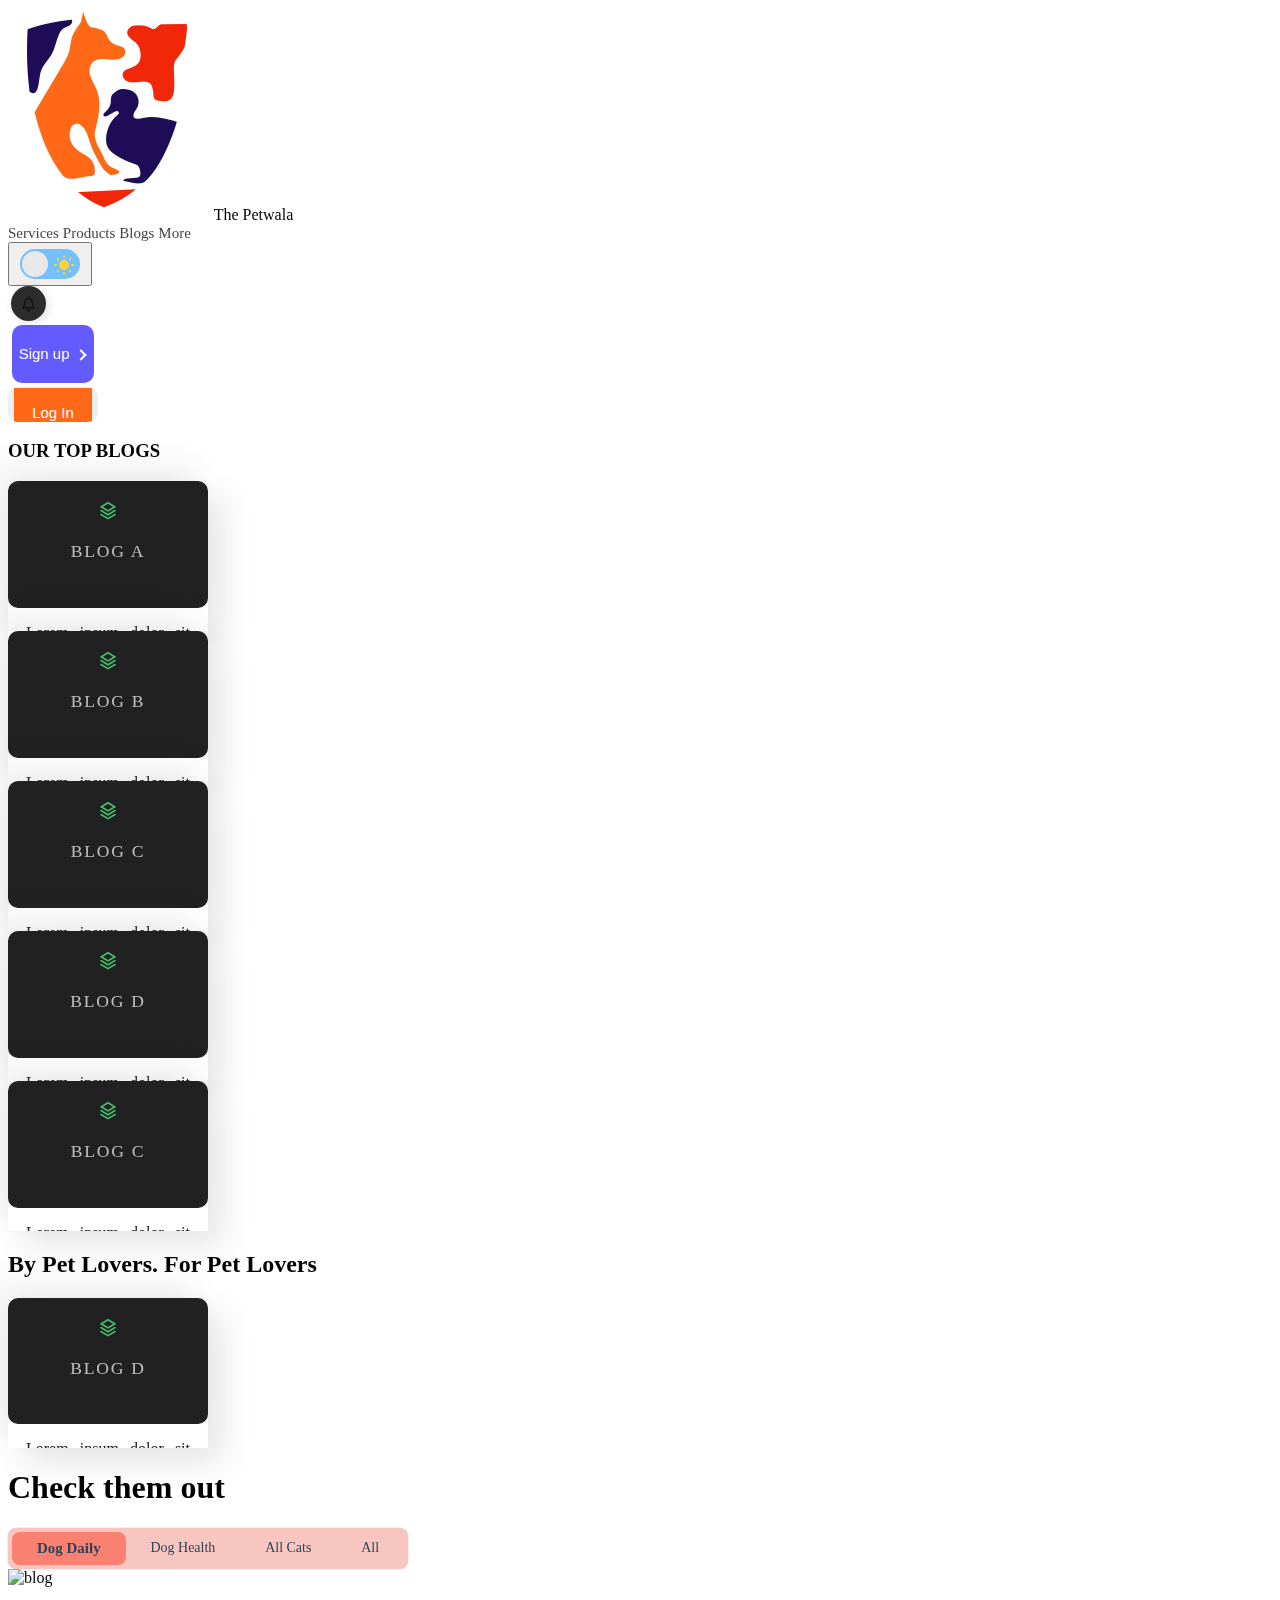
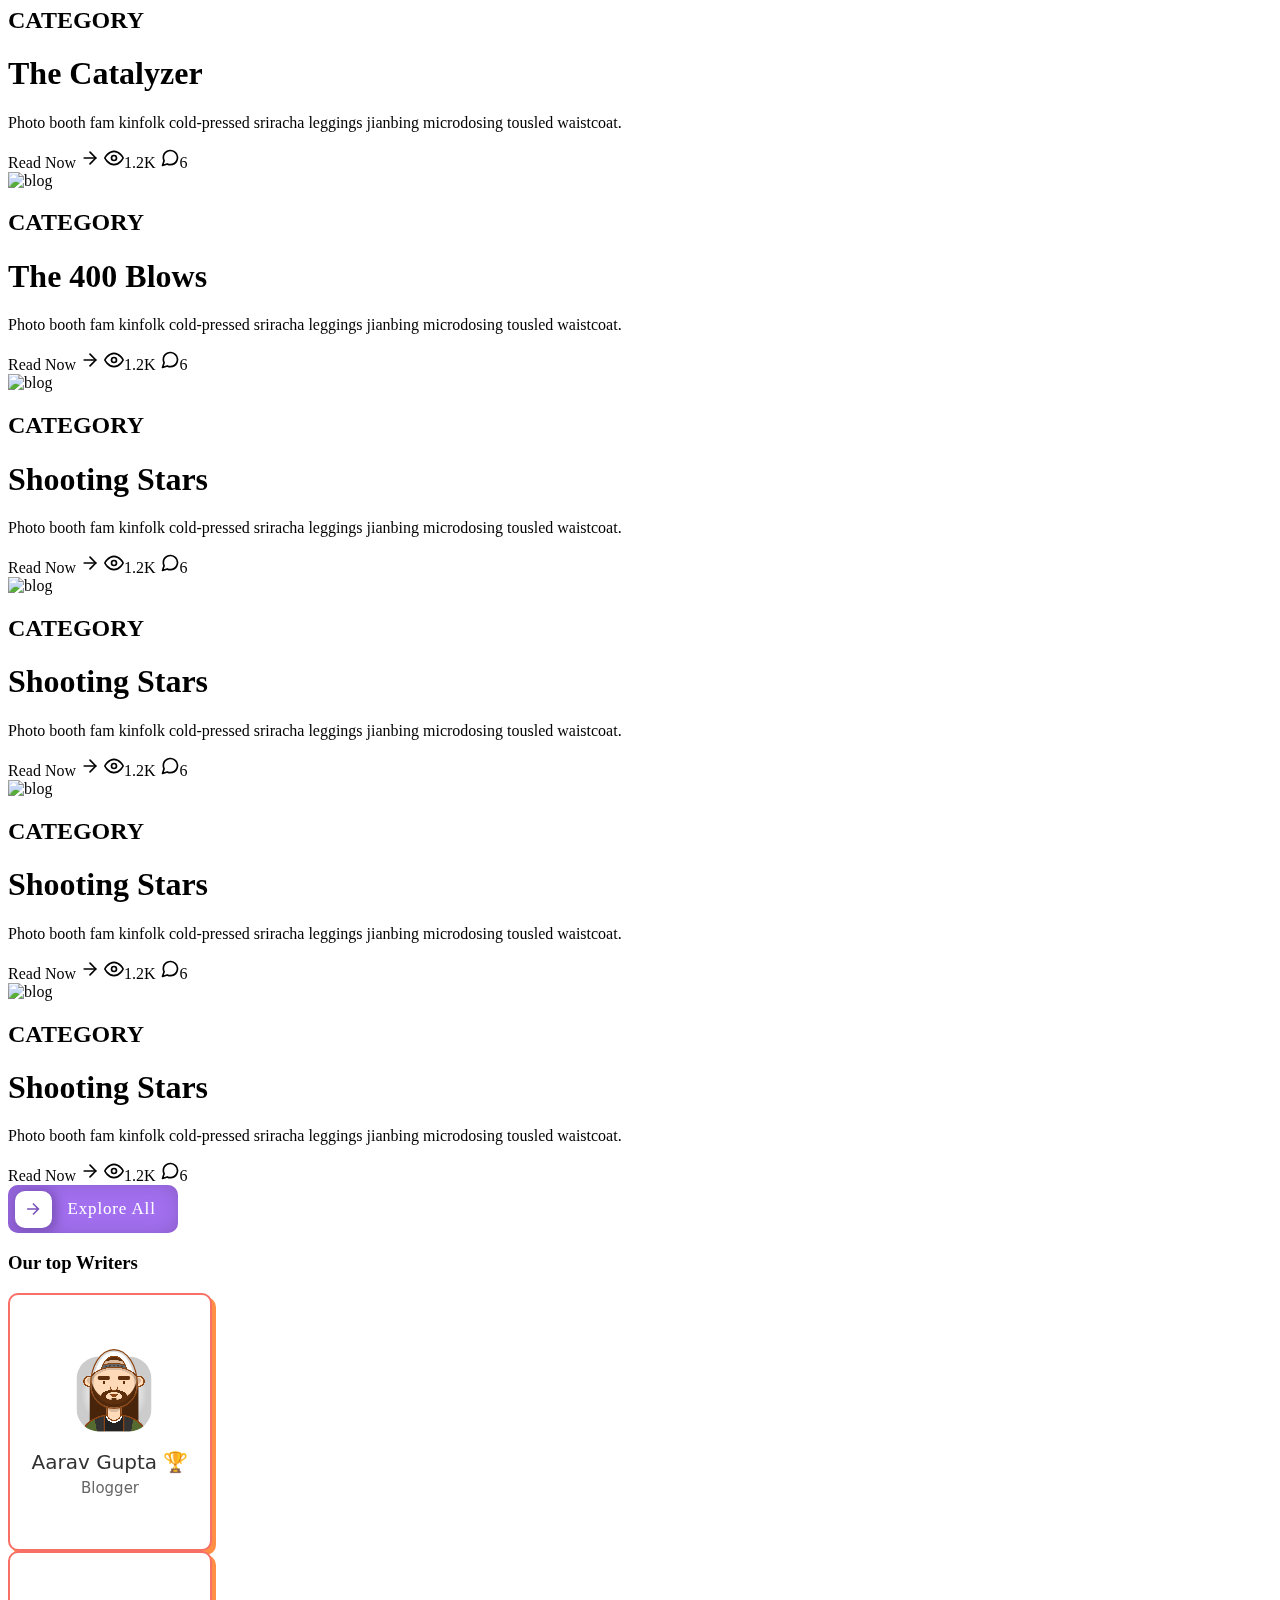
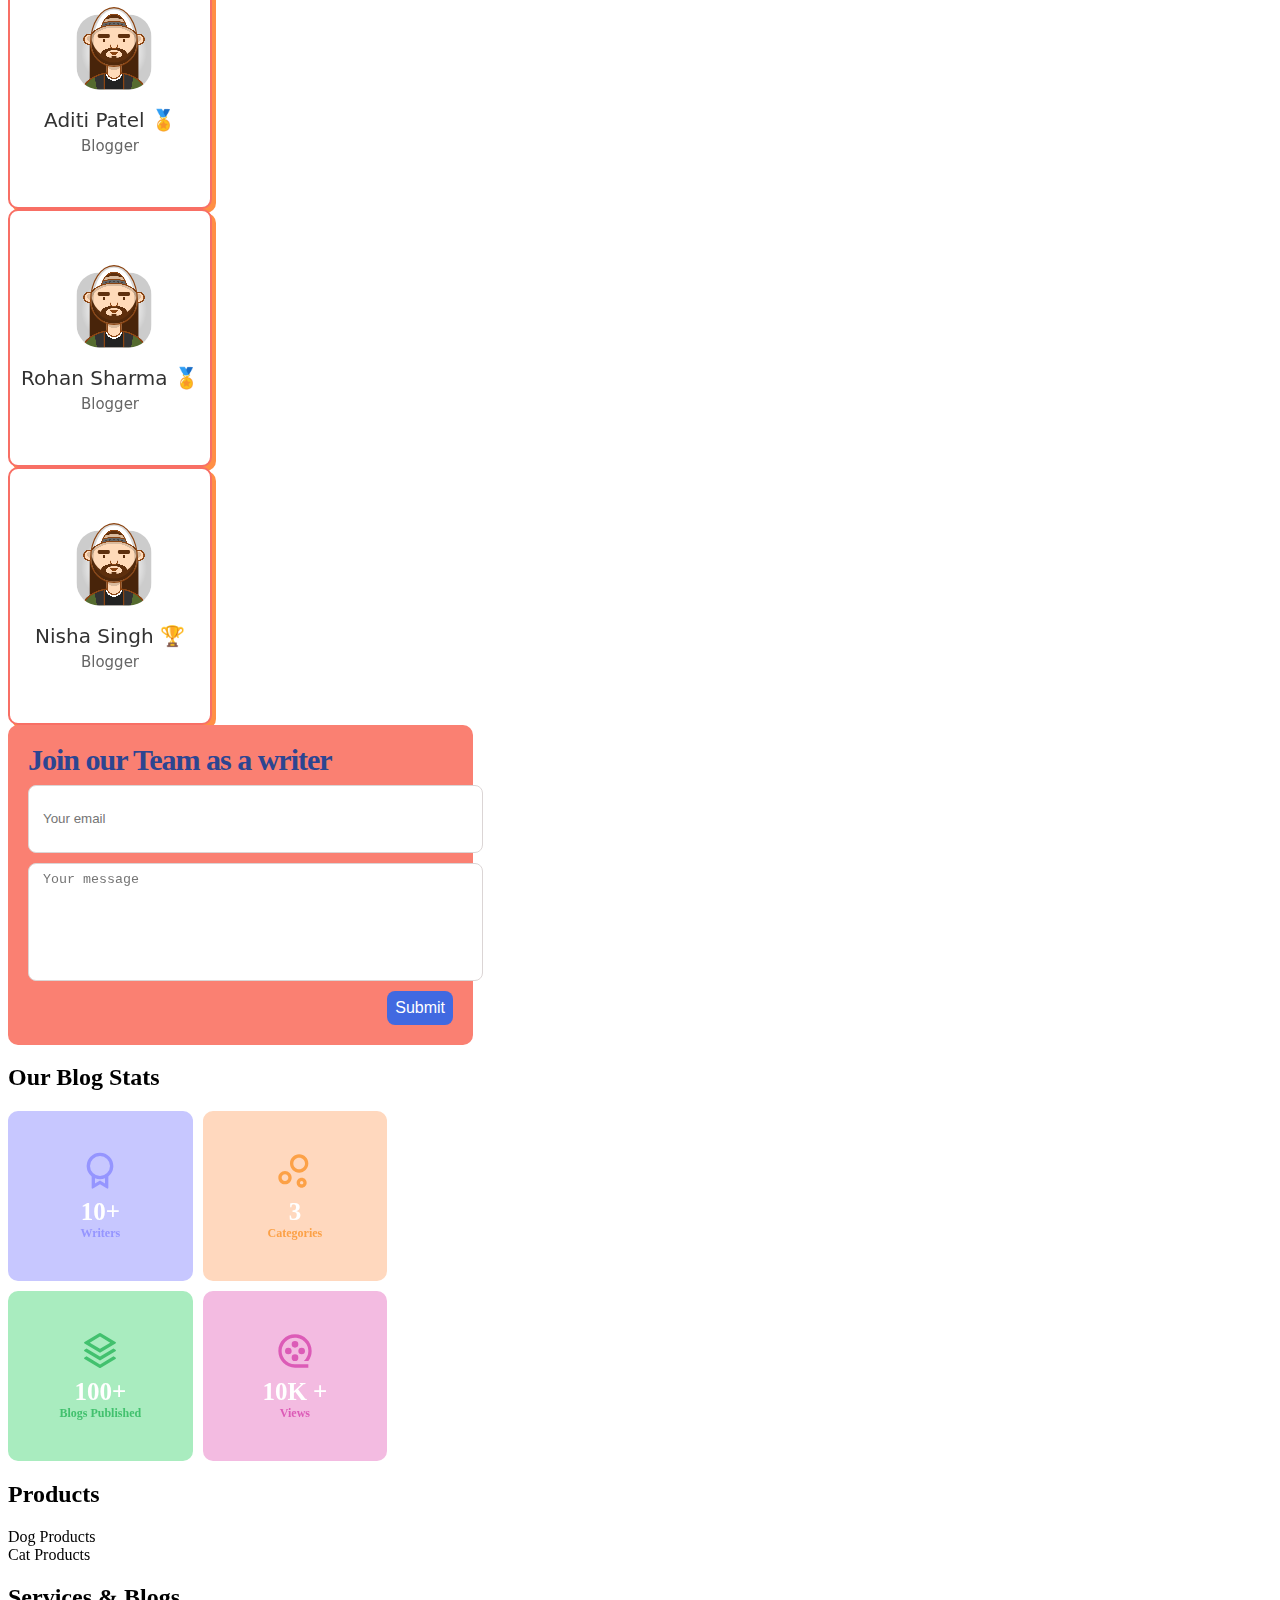
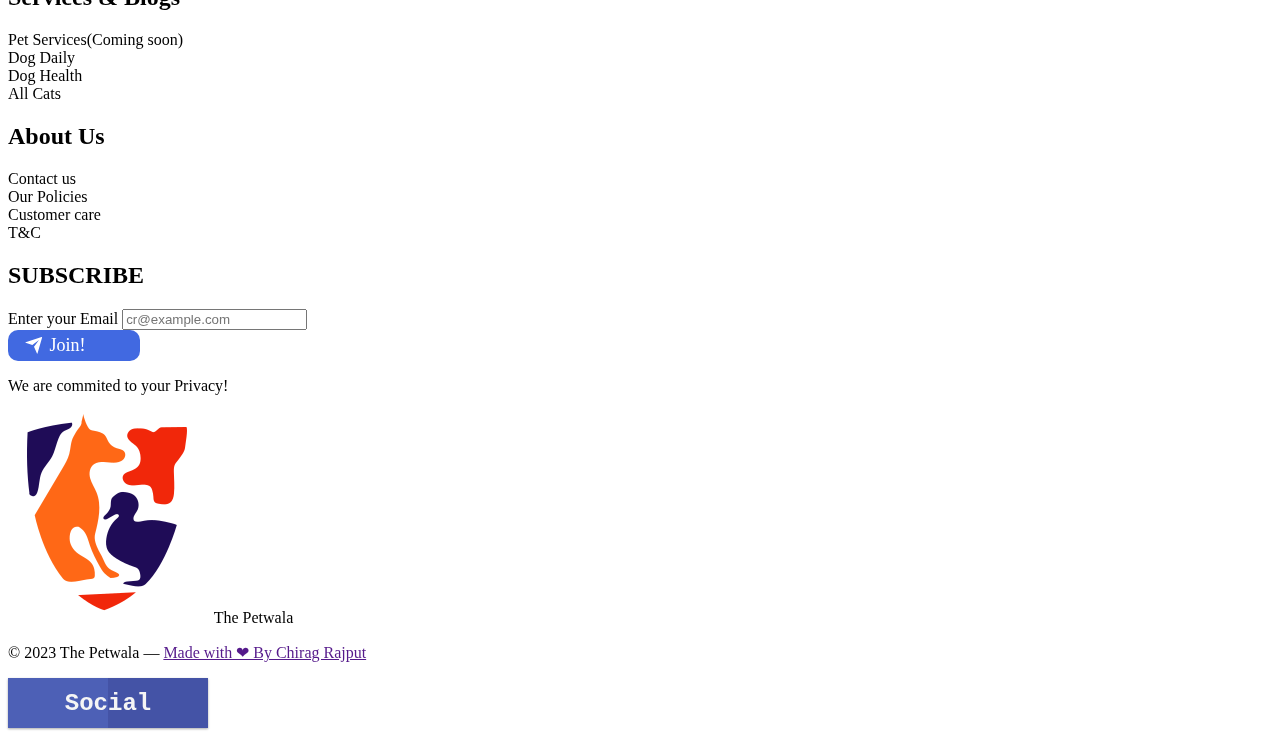
==== Pages/blogs.html @ 80b00459 "Blogs page created" ====
<!DOCTYPE html>
<html lang="en">

<head>
    <meta charset="UTF-8">
    <meta http-equiv="X-UA-Compatible" content="IE=edge">
    <meta name="viewport" content="width=device-width, initial-scale=1.0">
    <script src="https://cdn.tailwindcss.com"></script>
    <link rel="stylesheet" href="style.css">
    <link rel="stylesheet" href="../css/themeswitch.css">
    <link rel="stylesheet" href="../css/social-footer.css">
    <link rel="stylesheet" href="../css/card.css">
    <link rel="stylesheet" href="../css/tm.css">
    <link rel="stylesheet" href="../css/blogs.css">
    <script defer src="index.js"></script>

    <script defer src="https://kit.fontawesome.com/115e0e5a7f.js" crossorigin="anonymous"></script>
    <title>Petwala

    </title>
</head>

<body>

    <header class="text-gray-600 body-font bg-transparent bg-opacity-0 navbarbg">
        <div
            class="container mx-auto flex flex-wrap p-3 justify-center flex-col md:flex-row items-center bg-transparent bg-opacity-0">
            <a class="flex title-font font-medium items-center text-gray-900 mb-4 md:mb-0">
                <img src="/Images/Logo-2.png" class="h-12">
                <span class="ml-3 text-2xl ">The Petwala</span>

            </a>
            <nav class="md:ml-auto flex flex-wrap items-center text-base justify-center">
                <a class="mr-9 navbtn">Services</a>
                <a class="mr-9 navbtn">Products</a>
                <a class="mr-9 navbtn font-bold">Blogs</a>
                <a class="mr-9 navbtn">More</a>
            </nav>
            <!--theme button-->
            <button><label class="switch">
                    <span class="sun"><svg xmlns="http://www.w3.org/2000/svg" viewBox="0 0 24 24">
                            <g fill="#ffd43b">
                                <circle r="5" cy="12" cx="12"></circle>
                                <path
                                    d="m21 13h-1a1 1 0 0 1 0-2h1a1 1 0 0 1 0 2zm-17 0h-1a1 1 0 0 1 0-2h1a1 1 0 0 1 0 2zm13.66-5.66a1 1 0 0 1 -.66-.29 1 1 0 0 1 0-1.41l.71-.71a1 1 0 1 1 1.41 1.41l-.71.71a1 1 0 0 1 -.75.29zm-12.02 12.02a1 1 0 0 1 -.71-.29 1 1 0 0 1 0-1.41l.71-.66a1 1 0 0 1 1.41 1.41l-.71.71a1 1 0 0 1 -.7.24zm6.36-14.36a1 1 0 0 1 -1-1v-1a1 1 0 0 1 2 0v1a1 1 0 0 1 -1 1zm0 17a1 1 0 0 1 -1-1v-1a1 1 0 0 1 2 0v1a1 1 0 0 1 -1 1zm-5.66-14.66a1 1 0 0 1 -.7-.29l-.71-.71a1 1 0 0 1 1.41-1.41l.71.71a1 1 0 0 1 0 1.41 1 1 0 0 1 -.71.29zm12.02 12.02a1 1 0 0 1 -.7-.29l-.66-.71a1 1 0 0 1 1.36-1.36l.71.71a1 1 0 0 1 0 1.41 1 1 0 0 1 -.71.24z">
                                </path>
                            </g>
                        </svg></span>
                    <span class="moon"><svg xmlns="http://www.w3.org/2000/svg" viewBox="0 0 384 512">
                            <path
                                d="m223.5 32c-123.5 0-223.5 100.3-223.5 224s100 224 223.5 224c60.6 0 115.5-24.2 155.8-63.4 5-4.9 6.3-12.5 3.1-18.7s-10.1-9.7-17-8.5c-9.8 1.7-19.8 2.6-30.1 2.6-96.9 0-175.5-78.8-175.5-176 0-65.8 36-123.1 89.3-153.3 6.1-3.5 9.2-10.5 7.7-17.3s-7.3-11.9-14.3-12.5c-6.3-.5-12.6-.8-19-.8z">
                            </path>
                        </svg></span>
                    <input type="checkbox" class="input">
                    <span class="slider"></span>
                </label></button>
            <!--Notification button-->
            <button class="buttonntf">
                <svg viewBox="0 0 448 512" class="bell">
                    <path
                        d="M224 0c-17.7 0-32 14.3-32 32V49.9C119.5 61.4 64 124.2 64 200v33.4c0 45.4-15.5 89.5-43.8 124.9L5.3 377c-5.8 7.2-6.9 17.1-2.9 25.4S14.8 416 24 416H424c9.2 0 17.6-5.3 21.6-13.6s2.9-18.2-2.9-25.4l-14.9-18.6C399.5 322.9 384 278.8 384 233.4V200c0-75.8-55.5-138.6-128-150.1V32c0-17.7-14.3-32-32-32zm0 96h8c57.4 0 104 46.6 104 104v33.4c0 47.9 13.9 94.6 39.7 134.6H72.3C98.1 328 112 281.3 112 233.4V200c0-57.4 46.6-104 104-104h8zm64 352H224 160c0 17 6.7 33.3 18.7 45.3s28.3 18.7 45.3 18.7s33.3-6.7 45.3-18.7s18.7-28.3 18.7-45.3z">
                    </path>
                </svg>
            </button>
            <!--Sign up button-->
            <button class="sign-up " id="signup">
                <p>Sign up</p>
                <div class="arrow-wrapper">
                    <div class="arrow"></div>

                </div>
            </button>
            <button class="log-in1" id="login">
                <div>
                    <span>
                        <p>Log In</p>
                    </span>
                </div>
                <div class="log-in2">
                    <span>
                        <p>Welcome :)</p>
                    </span>
                </div>
            </button>
        </div>
    </header>

    <!--blogs begin-->
    <section class="flex flex-col justify-start h-screen pt-24">
        <h3 class="font-bold text-4xl my- mb-5 flex justify-center">OUR TOP BLOGS</h3>
        <div class="flex justify-center items-center gap-5">

            <div class="top-blog flex-col items-center -translate-y-8">
                <div class="tb-header flex-col items-center">
                    <div class="tb-img-box">
                        <svg viewBox="0 0 24 24" xmlns="http://www.w3.org/2000/svg">
                            <path d="M0 0h24v24H0z" fill="none"></path>
                            <path fill="rgba(66,193,110,1)"
                                d="M20.083 15.2l1.202.721a.5.5 0 0 1 0 .858l-8.77 5.262a1 1 0 0 1-1.03 0l-8.77-5.262a.5.5 0 0 1 0-.858l1.202-.721L12 20.05l8.083-4.85zm0-4.7l1.202.721a.5.5 0 0 1 0 .858L12 17.65l-9.285-5.571a.5.5 0 0 1 0-.858l1.202-.721L12 15.35l8.083-4.85zm-7.569-9.191l8.771 5.262a.5.5 0 0 1 0 .858L12 13 2.715 7.429a.5.5 0 0 1 0-.858l8.77-5.262a1 1 0 0 1 1.03 0zM12 3.332L5.887 7 12 10.668 18.113 7 12 3.332z">
                            </path>
                        </svg>
                    </div>
                    <h1 class="tb-title">Blog A</h1>
                </div>

                <div class="tb-content">
                    <p>
                        Lorem ipsum dolor sit amet, consectetur
                        adipiscing it amet it...
                    </p>

                    <a class="tb-btn-link">Read More...</a>
                </div>
            </div>

            <div class="top-blog translate-y-6">
                <div class="tb-header">
                    <div class="tb-img-box">
                        <svg viewBox="0 0 24 24" xmlns="http://www.w3.org/2000/svg">
                            <path d="M0 0h24v24H0z" fill="none"></path>
                            <path fill="rgba(66,193,110,1)"
                                d="M20.083 15.2l1.202.721a.5.5 0 0 1 0 .858l-8.77 5.262a1 1 0 0 1-1.03 0l-8.77-5.262a.5.5 0 0 1 0-.858l1.202-.721L12 20.05l8.083-4.85zm0-4.7l1.202.721a.5.5 0 0 1 0 .858L12 17.65l-9.285-5.571a.5.5 0 0 1 0-.858l1.202-.721L12 15.35l8.083-4.85zm-7.569-9.191l8.771 5.262a.5.5 0 0 1 0 .858L12 13 2.715 7.429a.5.5 0 0 1 0-.858l8.77-5.262a1 1 0 0 1 1.03 0zM12 3.332L5.887 7 12 10.668 18.113 7 12 3.332z">
                            </path>
                        </svg>
                    </div>
                    <h1 class="tb-title">Blog B</h1>
                </div>

                <div class="tb-content">
                    <p>
                        Lorem ipsum dolor sit amet, consectetur
                        adipiscing it amet it...
                    </p>

                    <a class="tb-btn-link">Read More...</a>
                </div>
            </div>

            <div class="top-blog translate-y-6">
                <div class="tb-header">
                    <div class="tb-img-box">
                        <svg viewBox="0 0 24 24" xmlns="http://www.w3.org/2000/svg">
                            <path d="M0 0h24v24H0z" fill="none"></path>
                            <path fill="rgba(66,193,110,1)"
                                d="M20.083 15.2l1.202.721a.5.5 0 0 1 0 .858l-8.77 5.262a1 1 0 0 1-1.03 0l-8.77-5.262a.5.5 0 0 1 0-.858l1.202-.721L12 20.05l8.083-4.85zm0-4.7l1.202.721a.5.5 0 0 1 0 .858L12 17.65l-9.285-5.571a.5.5 0 0 1 0-.858l1.202-.721L12 15.35l8.083-4.85zm-7.569-9.191l8.771 5.262a.5.5 0 0 1 0 .858L12 13 2.715 7.429a.5.5 0 0 1 0-.858l8.77-5.262a1 1 0 0 1 1.03 0zM12 3.332L5.887 7 12 10.668 18.113 7 12 3.332z">
                            </path>
                        </svg>
                    </div>
                    <h1 class="tb-title">Blog C</h1>
                </div>

                <div class="tb-content">
                    <p>
                        Lorem ipsum dolor sit amet, consectetur
                        adipiscing it amet it...
                    </p>

                    <a class="tb-btn-link">Read More...</a>
                </div>
            </div>
            <div class="top-blog -translate-y-8">
                <div class="tb-header">
                    <div class="tb-img-box">
                        <svg viewBox="0 0 24 24" xmlns="http://www.w3.org/2000/svg">
                            <path d="M0 0h24v24H0z" fill="none"></path>
                            <path fill="rgba(66,193,110,1)"
                                d="M20.083 15.2l1.202.721a.5.5 0 0 1 0 .858l-8.77 5.262a1 1 0 0 1-1.03 0l-8.77-5.262a.5.5 0 0 1 0-.858l1.202-.721L12 20.05l8.083-4.85zm0-4.7l1.202.721a.5.5 0 0 1 0 .858L12 17.65l-9.285-5.571a.5.5 0 0 1 0-.858l1.202-.721L12 15.35l8.083-4.85zm-7.569-9.191l8.771 5.262a.5.5 0 0 1 0 .858L12 13 2.715 7.429a.5.5 0 0 1 0-.858l8.77-5.262a1 1 0 0 1 1.03 0zM12 3.332L5.887 7 12 10.668 18.113 7 12 3.332z">
                            </path>
                        </svg>
                    </div>
                    <h1 class="tb-title">Blog D</h1>
                </div>

                <div class="tb-content">
                    <p>
                        Lorem ipsum dolor sit amet, consectetur
                        adipiscing it amet it...
                    </p>

                    <a class="tb-btn-link">Read More...</a>
                </div>
            </div>
        </div>
        <div class="flex flex-row justify-between px-32 gap-5 items-center">
            <div class="top-blog ">
                <div class="tb-header">
                    <div class="tb-img-box">
                        <svg viewBox="0 0 24 24" xmlns="http://www.w3.org/2000/svg">
                            <path d="M0 0h24v24H0z" fill="none"></path>
                            <path fill="rgba(66,193,110,1)"
                                d="M20.083 15.2l1.202.721a.5.5 0 0 1 0 .858l-8.77 5.262a1 1 0 0 1-1.03 0l-8.77-5.262a.5.5 0 0 1 0-.858l1.202-.721L12 20.05l8.083-4.85zm0-4.7l1.202.721a.5.5 0 0 1 0 .858L12 17.65l-9.285-5.571a.5.5 0 0 1 0-.858l1.202-.721L12 15.35l8.083-4.85zm-7.569-9.191l8.771 5.262a.5.5 0 0 1 0 .858L12 13 2.715 7.429a.5.5 0 0 1 0-.858l8.77-5.262a1 1 0 0 1 1.03 0zM12 3.332L5.887 7 12 10.668 18.113 7 12 3.332z">
                            </path>
                        </svg>
                    </div>
                    <h1 class="tb-title">Blog C</h1>
                </div>

                <div class="tb-content">
                    <p>
                        Lorem ipsum dolor sit amet, consectetur
                        adipiscing it amet it...
                    </p>

                    <a class="tb-btn-link">Read More...</a>
                </div>
            </div>
            <h2 class="text-3xl  ">By Pet Lovers. For Pet Lovers</h2>
            <div class="top-blog ">
                <div class="tb-header">
                    <div class="tb-img-box">
                        <svg viewBox="0 0 24 24" xmlns="http://www.w3.org/2000/svg">
                            <path d="M0 0h24v24H0z" fill="none"></path>
                            <path fill="rgba(66,193,110,1)"
                                d="M20.083 15.2l1.202.721a.5.5 0 0 1 0 .858l-8.77 5.262a1 1 0 0 1-1.03 0l-8.77-5.262a.5.5 0 0 1 0-.858l1.202-.721L12 20.05l8.083-4.85zm0-4.7l1.202.721a.5.5 0 0 1 0 .858L12 17.65l-9.285-5.571a.5.5 0 0 1 0-.858l1.202-.721L12 15.35l8.083-4.85zm-7.569-9.191l8.771 5.262a.5.5 0 0 1 0 .858L12 13 2.715 7.429a.5.5 0 0 1 0-.858l8.77-5.262a1 1 0 0 1 1.03 0zM12 3.332L5.887 7 12 10.668 18.113 7 12 3.332z">
                            </path>
                        </svg>
                    </div>
                    <h1 class="tb-title">Blog D</h1>
                </div>

                <div class="tb-content">
                    <p>
                        Lorem ipsum dolor sit amet, consectetur
                        adipiscing it amet it...
                    </p>

                    <a class="tb-btn-link">Read More...</a>
                </div>
            </div>
        </div>

    </section>

    <!--Blogs display-->
    <section class="text-gray-600 body-font">
        <div class="container w-3/4 px-5 py-24 mx-auto flex flex-col items-center">
            <div class="flex flex-row w-full justify-between items-baseline pb-3">
                <h1 class="text-3xl font-semibold pb-5 ">Check them out</h1>
            <div class="blog-radio-inputs ">
                <label class="blog-radio">
                  <input type="radio" name="radio" checked="">
                  <span class="blog-name">Dog Daily</span>
                </label>
                <label class="blog-radio">
                  <input type="radio" name="radio">
                  <span class="blog-name">Dog Health</span>
                </label>
                <label class="blog-radio">
                    <input type="radio" name="radio">
                    <span class="blog-name">All Cats</span>
                  </label>
                  <label class="blog-radio">
                    <input type="radio" name="radio">
                    <span class="blog-name">All</span>
                  </label>
                  
              </div>
              
            </div>
          <div class="flex flex-wrap -m-4">

            <div class="p-4 md:w-1/3">
              <div class="h-full border-2 border-gray-200 border-opacity-60 rounded-lg overflow-hidden">
                <img class="lg:h-48 md:h-36 w-full object-cover object-center" src="https://dummyimage.com/720x400" alt="blog">
                <div class="p-6">
                  <h2 class="tracking-widest text-xs title-font font-medium text-gray-400 mb-1">CATEGORY</h2>
                  <h1 class="title-font text-lg font-medium text-gray-900 mb-3">The Catalyzer</h1>
                  <p class="leading-relaxed mb-3">Photo booth fam kinfolk cold-pressed sriracha leggings jianbing microdosing tousled waistcoat.</p>
                  <div class="flex items-center flex-wrap ">
                    <a class="text-red-500 inline-flex items-center md:mb-2 lg:mb-0">Read Now
                      <svg class="w-4 h-4 ml-2" viewBox="0 0 24 24" stroke="currentColor" stroke-width="2" fill="none" stroke-linecap="round" stroke-linejoin="round">
                        <path d="M5 12h14"></path>
                        <path d="M12 5l7 7-7 7"></path>
                      </svg>
                    </a>
                    <span class="text-gray-400 mr-3 inline-flex items-center lg:ml-auto md:ml-0 ml-auto leading-none text-sm pr-3 py-1 border-r-2 border-gray-200">
                      <svg class="w-4 h-4 mr-1" stroke="currentColor" stroke-width="2" fill="none" stroke-linecap="round" stroke-linejoin="round" viewBox="0 0 24 24">
                        <path d="M1 12s4-8 11-8 11 8 11 8-4 8-11 8-11-8-11-8z"></path>
                        <circle cx="12" cy="12" r="3"></circle>
                      </svg>1.2K
                    </span>
                    <span class="text-gray-400 inline-flex items-center leading-none text-sm">
                      <svg class="w-4 h-4 mr-1" stroke="currentColor" stroke-width="2" fill="none" stroke-linecap="round" stroke-linejoin="round" viewBox="0 0 24 24">
                        <path d="M21 11.5a8.38 8.38 0 01-.9 3.8 8.5 8.5 0 01-7.6 4.7 8.38 8.38 0 01-3.8-.9L3 21l1.9-5.7a8.38 8.38 0 01-.9-3.8 8.5 8.5 0 014.7-7.6 8.38 8.38 0 013.8-.9h.5a8.48 8.48 0 018 8v.5z"></path>
                      </svg>6
                    </span>
                  </div>
                </div>
              </div>
            </div>
            <div class="p-4 md:w-1/3">
              <div class="h-full border-2 border-gray-200 border-opacity-60 rounded-lg overflow-hidden">
                <img class="lg:h-48 md:h-36 w-full object-cover object-center" src="https://dummyimage.com/721x401" alt="blog">
                <div class="p-6">
                  <h2 class="tracking-widest text-xs title-font font-medium text-gray-400 mb-1">CATEGORY</h2>
                  <h1 class="title-font text-lg font-medium text-gray-900 mb-3">The 400 Blows</h1>
                  <p class="leading-relaxed mb-3">Photo booth fam kinfolk cold-pressed sriracha leggings jianbing microdosing tousled waistcoat.</p>
                  <div class="flex items-center flex-wrap">
                    <a class="text-red-500 inline-flex items-center md:mb-2 lg:mb-0">Read Now
                      <svg class="w-4 h-4 ml-2" viewBox="0 0 24 24" stroke="currentColor" stroke-width="2" fill="none" stroke-linecap="round" stroke-linejoin="round">
                        <path d="M5 12h14"></path>
                        <path d="M12 5l7 7-7 7"></path>
                      </svg>
                    </a>
                    <span class="text-gray-400 mr-3 inline-flex items-center lg:ml-auto md:ml-0 ml-auto leading-none text-sm pr-3 py-1 border-r-2 border-gray-200">
                      <svg class="w-4 h-4 mr-1" stroke="currentColor" stroke-width="2" fill="none" stroke-linecap="round" stroke-linejoin="round" viewBox="0 0 24 24">
                        <path d="M1 12s4-8 11-8 11 8 11 8-4 8-11 8-11-8-11-8z"></path>
                        <circle cx="12" cy="12" r="3"></circle>
                      </svg>1.2K
                    </span>
                    <span class="text-gray-400 inline-flex items-center leading-none text-sm">
                      <svg class="w-4 h-4 mr-1" stroke="currentColor" stroke-width="2" fill="none" stroke-linecap="round" stroke-linejoin="round" viewBox="0 0 24 24">
                        <path d="M21 11.5a8.38 8.38 0 01-.9 3.8 8.5 8.5 0 01-7.6 4.7 8.38 8.38 0 01-3.8-.9L3 21l1.9-5.7a8.38 8.38 0 01-.9-3.8 8.5 8.5 0 014.7-7.6 8.38 8.38 0 013.8-.9h.5a8.48 8.48 0 018 8v.5z"></path>
                      </svg>6
                    </span>
                  </div>
                </div>
              </div>
            </div>
            <div class="p-4 md:w-1/3">
              <div class="h-full border-2 border-gray-200 border-opacity-60 rounded-lg overflow-hidden">
                <img class="lg:h-48 md:h-36 w-full object-cover object-center" src="https://dummyimage.com/722x402" alt="blog">
                <div class="p-6">
                  <h2 class="tracking-widest text-xs title-font font-medium text-gray-400 mb-1">CATEGORY</h2>
                  <h1 class="title-font text-lg font-medium text-gray-900 mb-3">Shooting Stars</h1>
                  <p class="leading-relaxed mb-3">Photo booth fam kinfolk cold-pressed sriracha leggings jianbing microdosing tousled waistcoat.</p>
                  <div class="flex items-center flex-wrap ">
                    <a class="text-red-500 inline-flex items-center md:mb-2 lg:mb-0">Read Now
                      <svg class="w-4 h-4 ml-2" viewBox="0 0 24 24" stroke="currentColor" stroke-width="2" fill="none" stroke-linecap="round" stroke-linejoin="round">
                        <path d="M5 12h14"></path>
                        <path d="M12 5l7 7-7 7"></path>
                      </svg>
                    </a>
                    <span class="text-gray-400 mr-3 inline-flex items-center lg:ml-auto md:ml-0 ml-auto leading-none text-sm pr-3 py-1 border-r-2 border-gray-200">
                      <svg class="w-4 h-4 mr-1" stroke="currentColor" stroke-width="2" fill="none" stroke-linecap="round" stroke-linejoin="round" viewBox="0 0 24 24">
                        <path d="M1 12s4-8 11-8 11 8 11 8-4 8-11 8-11-8-11-8z"></path>
                        <circle cx="12" cy="12" r="3"></circle>
                      </svg>1.2K
                    </span>
                    <span class="text-gray-400 inline-flex items-center leading-none text-sm">
                      <svg class="w-4 h-4 mr-1" stroke="currentColor" stroke-width="2" fill="none" stroke-linecap="round" stroke-linejoin="round" viewBox="0 0 24 24">
                        <path d="M21 11.5a8.38 8.38 0 01-.9 3.8 8.5 8.5 0 01-7.6 4.7 8.38 8.38 0 01-3.8-.9L3 21l1.9-5.7a8.38 8.38 0 01-.9-3.8 8.5 8.5 0 014.7-7.6 8.38 8.38 0 013.8-.9h.5a8.48 8.48 0 018 8v.5z"></path>
                      </svg>6
                    </span>
                  </div>
                </div>
              </div>
            </div>
            
            <div class="p-4 md:w-1/3">
                <div class="h-full border-2 border-gray-200 border-opacity-60 rounded-lg overflow-hidden">
                  <img class="lg:h-48 md:h-36 w-full object-cover object-center" src="https://dummyimage.com/722x402" alt="blog">
                  <div class="p-6">
                    <h2 class="tracking-widest text-xs title-font font-medium text-gray-400 mb-1">CATEGORY</h2>
                    <h1 class="title-font text-lg font-medium text-gray-900 mb-3">Shooting Stars</h1>
                    <p class="leading-relaxed mb-3">Photo booth fam kinfolk cold-pressed sriracha leggings jianbing microdosing tousled waistcoat.</p>
                    <div class="flex items-center flex-wrap ">
                      <a class="text-red-500 inline-flex items-center md:mb-2 lg:mb-0">Read Now
                        <svg class="w-4 h-4 ml-2" viewBox="0 0 24 24" stroke="currentColor" stroke-width="2" fill="none" stroke-linecap="round" stroke-linejoin="round">
                          <path d="M5 12h14"></path>
                          <path d="M12 5l7 7-7 7"></path>
                        </svg>
                      </a>
                      <span class="text-gray-400 mr-3 inline-flex items-center lg:ml-auto md:ml-0 ml-auto leading-none text-sm pr-3 py-1 border-r-2 border-gray-200">
                        <svg class="w-4 h-4 mr-1" stroke="currentColor" stroke-width="2" fill="none" stroke-linecap="round" stroke-linejoin="round" viewBox="0 0 24 24">
                          <path d="M1 12s4-8 11-8 11 8 11 8-4 8-11 8-11-8-11-8z"></path>
                          <circle cx="12" cy="12" r="3"></circle>
                        </svg>1.2K
                      </span>
                      <span class="text-gray-400 inline-flex items-center leading-none text-sm">
                        <svg class="w-4 h-4 mr-1" stroke="currentColor" stroke-width="2" fill="none" stroke-linecap="round" stroke-linejoin="round" viewBox="0 0 24 24">
                          <path d="M21 11.5a8.38 8.38 0 01-.9 3.8 8.5 8.5 0 01-7.6 4.7 8.38 8.38 0 01-3.8-.9L3 21l1.9-5.7a8.38 8.38 0 01-.9-3.8 8.5 8.5 0 014.7-7.6 8.38 8.38 0 013.8-.9h.5a8.48 8.48 0 018 8v.5z"></path>
                        </svg>6
                      </span>
                    </div>
                  </div>
                </div>
              </div>
              
            <div class="p-4 md:w-1/3">
                <div class="h-full border-2 border-gray-200 border-opacity-60 rounded-lg overflow-hidden">
                  <img class="lg:h-48 md:h-36 w-full object-cover object-center" src="https://dummyimage.com/722x402" alt="blog">
                  <div class="p-6">
                    <h2 class="tracking-widest text-xs title-font font-medium text-gray-400 mb-1">CATEGORY</h2>
                    <h1 class="title-font text-lg font-medium text-gray-900 mb-3">Shooting Stars</h1>
                    <p class="leading-relaxed mb-3">Photo booth fam kinfolk cold-pressed sriracha leggings jianbing microdosing tousled waistcoat.</p>
                    <div class="flex items-center flex-wrap ">
                      <a class="text-red-500 inline-flex items-center md:mb-2 lg:mb-0">Read Now
                        <svg class="w-4 h-4 ml-2" viewBox="0 0 24 24" stroke="currentColor" stroke-width="2" fill="none" stroke-linecap="round" stroke-linejoin="round">
                          <path d="M5 12h14"></path>
                          <path d="M12 5l7 7-7 7"></path>
                        </svg>
                      </a>
                      <span class="text-gray-400 mr-3 inline-flex items-center lg:ml-auto md:ml-0 ml-auto leading-none text-sm pr-3 py-1 border-r-2 border-gray-200">
                        <svg class="w-4 h-4 mr-1" stroke="currentColor" stroke-width="2" fill="none" stroke-linecap="round" stroke-linejoin="round" viewBox="0 0 24 24">
                          <path d="M1 12s4-8 11-8 11 8 11 8-4 8-11 8-11-8-11-8z"></path>
                          <circle cx="12" cy="12" r="3"></circle>
                        </svg>1.2K
                      </span>
                      <span class="text-gray-400 inline-flex items-center leading-none text-sm">
                        <svg class="w-4 h-4 mr-1" stroke="currentColor" stroke-width="2" fill="none" stroke-linecap="round" stroke-linejoin="round" viewBox="0 0 24 24">
                          <path d="M21 11.5a8.38 8.38 0 01-.9 3.8 8.5 8.5 0 01-7.6 4.7 8.38 8.38 0 01-3.8-.9L3 21l1.9-5.7a8.38 8.38 0 01-.9-3.8 8.5 8.5 0 014.7-7.6 8.38 8.38 0 013.8-.9h.5a8.48 8.48 0 018 8v.5z"></path>
                        </svg>6
                      </span>
                    </div>
                  </div>
                </div>
              </div>
              
            <div class="p-4 md:w-1/3">
                <div class="h-full border-2 border-gray-200 border-opacity-60 rounded-lg overflow-hidden">
                  <img class="lg:h-48 md:h-36 w-full object-cover object-center" src="https://dummyimage.com/722x402" alt="blog">
                  <div class="p-6">
                    <h2 class="tracking-widest text-xs title-font font-medium text-gray-400 mb-1">CATEGORY</h2>
                    <h1 class="title-font text-lg font-medium text-gray-900 mb-3">Shooting Stars</h1>
                    <p class="leading-relaxed mb-3">Photo booth fam kinfolk cold-pressed sriracha leggings jianbing microdosing tousled waistcoat.</p>
                    <div class="flex items-center flex-wrap ">
                      <a class="text-red-500 inline-flex items-center md:mb-2 lg:mb-0">Read Now
                        <svg class="w-4 h-4 ml-2" viewBox="0 0 24 24" stroke="currentColor" stroke-width="2" fill="none" stroke-linecap="round" stroke-linejoin="round">
                          <path d="M5 12h14"></path>
                          <path d="M12 5l7 7-7 7"></path>
                        </svg>
                      </a>
                      <span class="text-gray-400 mr-3 inline-flex items-center lg:ml-auto md:ml-0 ml-auto leading-none text-sm pr-3 py-1 border-r-2 border-gray-200">
                        <svg class="w-4 h-4 mr-1" stroke="currentColor" stroke-width="2" fill="none" stroke-linecap="round" stroke-linejoin="round" viewBox="0 0 24 24">
                          <path d="M1 12s4-8 11-8 11 8 11 8-4 8-11 8-11-8-11-8z"></path>
                          <circle cx="12" cy="12" r="3"></circle>
                        </svg>1.2K
                      </span>
                      <span class="text-gray-400 inline-flex items-center leading-none text-sm">
                        <svg class="w-4 h-4 mr-1" stroke="currentColor" stroke-width="2" fill="none" stroke-linecap="round" stroke-linejoin="round" viewBox="0 0 24 24">
                          <path d="M21 11.5a8.38 8.38 0 01-.9 3.8 8.5 8.5 0 01-7.6 4.7 8.38 8.38 0 01-3.8-.9L3 21l1.9-5.7a8.38 8.38 0 01-.9-3.8 8.5 8.5 0 014.7-7.6 8.38 8.38 0 013.8-.9h.5a8.48 8.48 0 018 8v.5z"></path>
                        </svg>6
                      </span>
                    </div>
                  </div>
                </div>
              </div>
          </div>
          <button class="expbtn mt-12">Explore All
            <div class="expicon">
              <svg xmlns="http://www.w3.org/2000/svg" viewBox="0 0 24 24" width="24" height="24"><path fill="none" d="M0 0h24v24H0z"></path><path fill="currentColor" d="M16.172 11l-5.364-5.364 1.414-1.414L20 12l-7.778 7.778-1.414-1.414L16.172 13H4v-2z"></path></svg>
            </div>
          </button>
        </div>
      </section>

      <!--Our top writers-->
      <!--uses own-card from about us-->
      <section class="flex flex-col  items-center h-96">
        <h3 class="text-3xl font-semibold ">Our top Writers</h3>
        <div class="flex justify-center gap-5 px-5">
            <div class="own-card -translate-y-9">
                <div class="own-card-photo"></div>
                <div class="own-card-title">Aarav Gupta &#x1F3C6;<br>
                    <span>Blogger</span>
                </div>
                <div class="own-card-socials">
                    <a class="own-card-socials-btn facebook" href="#">
                        <svg  xmlns="http://www.w3.org/2000/svg" width="24" viewBox="0 0 24 24" id="Layer_21" height="24" data-name="Layer 21"><<path d="M16.75,9H13.5V7a1,1,0,0,1,1-1h2V3H14a4,4,0,0,0-4,4V9H8v3h2v9h3.5V12H16Z"></path></svg>
                    </button>
                    <a class="own-card-socials-btn github" href="#">
                        <svg viewBox="0 0 24 24" height="33" width="33" xmlns="http://www.w3.org/2000/svg"><path d="M12 0c-6.626 0-12 5.373-12 12 0 5.302 3.438 9.8 8.207 11.387.599.111.793-.261.793-.577v-2.234c-3.338.726-4.033-1.416-4.033-1.416-.546-1.387-1.333-1.756-1.333-1.756-1.089-.745.083-.729.083-.729 1.205.084 1.839 1.237 1.839 1.237 1.07 1.834 2.807 1.304 3.492.997.107-.775.418-1.305.762-1.604-2.665-.305-5.467-1.334-5.467-5.931 0-1.311.469-2.381 1.236-3.221-.124-.303-.535-1.524.117-3.176 0 0 1.008-.322 3.301 1.23.957-.266 1.983-.399 3.003-.404 1.02.005 2.047.138 3.006.404 2.291-1.552 3.297-1.23 3.297-1.23.653 1.653.242 2.874.118 3.176.77.84 1.235 1.911 1.235 3.221 0 4.609-2.807 5.624-5.479 5.921.43.372.823 1.102.823 2.222v3.293c0 .319.192.694.801.576 4.765-1.589 8.199-6.086 8.199-11.386 0-6.627-5.373-12-12-12z"></path></svg>
                    </a>
                    <a class="own-card-socials-btn linkedin" href="#">
                        
                        <svg height="512" viewBox="0 0 512 512" width="512" xmlns="http://www.w3.org/2000/svg"><path d="m51.326 185.85h90.011v270.872h-90.011zm45.608-130.572c-30.807 0-50.934 20.225-50.934 46.771 0 26 19.538 46.813 49.756 46.813h.574c31.396 0 50.948-20.814 50.948-46.813-.589-26.546-19.551-46.771-50.344-46.771zm265.405 124.209c-47.779 0-69.184 26.28-81.125 44.71v-38.347h-90.038c1.192 25.411 0 270.872 0 270.872h90.038v-151.274c0-8.102.589-16.174 2.958-21.978 6.519-16.174 21.333-32.923 46.182-32.923 32.602 0 45.622 24.851 45.622 61.248v144.926h90.024v-155.323c0-83.199-44.402-121.911-103.661-121.911z"></path></svg>
                    </a>
                </div>
            </div>
            <div class="own-card translate-y-8">
                <div class="own-card-photo"></div>
                <div class="own-card-title">Aditi Patel &#x1F3C5; <br>
                    <span>Blogger</span>
                </div>
                <div class="own-card-socials">
                    <a class="own-card-socials-btn facebook" href="#">
                        <svg  xmlns="http://www.w3.org/2000/svg" width="24" viewBox="0 0 24 24" id="Layer_21" height="24" data-name="Layer 21"><<path d="M16.75,9H13.5V7a1,1,0,0,1,1-1h2V3H14a4,4,0,0,0-4,4V9H8v3h2v9h3.5V12H16Z"></path></svg>
                    </button>
                    <a class="own-card-socials-btn github" href="#">
                        <svg viewBox="0 0 24 24" height="33" width="33" xmlns="http://www.w3.org/2000/svg"><path d="M12 0c-6.626 0-12 5.373-12 12 0 5.302 3.438 9.8 8.207 11.387.599.111.793-.261.793-.577v-2.234c-3.338.726-4.033-1.416-4.033-1.416-.546-1.387-1.333-1.756-1.333-1.756-1.089-.745.083-.729.083-.729 1.205.084 1.839 1.237 1.839 1.237 1.07 1.834 2.807 1.304 3.492.997.107-.775.418-1.305.762-1.604-2.665-.305-5.467-1.334-5.467-5.931 0-1.311.469-2.381 1.236-3.221-.124-.303-.535-1.524.117-3.176 0 0 1.008-.322 3.301 1.23.957-.266 1.983-.399 3.003-.404 1.02.005 2.047.138 3.006.404 2.291-1.552 3.297-1.23 3.297-1.23.653 1.653.242 2.874.118 3.176.77.84 1.235 1.911 1.235 3.221 0 4.609-2.807 5.624-5.479 5.921.43.372.823 1.102.823 2.222v3.293c0 .319.192.694.801.576 4.765-1.589 8.199-6.086 8.199-11.386 0-6.627-5.373-12-12-12z"></path></svg>
                    </a>
                    <a class="own-card-socials-btn linkedin" href="#">
                        
                        <svg height="512" viewBox="0 0 512 512" width="512" xmlns="http://www.w3.org/2000/svg"><path d="m51.326 185.85h90.011v270.872h-90.011zm45.608-130.572c-30.807 0-50.934 20.225-50.934 46.771 0 26 19.538 46.813 49.756 46.813h.574c31.396 0 50.948-20.814 50.948-46.813-.589-26.546-19.551-46.771-50.344-46.771zm265.405 124.209c-47.779 0-69.184 26.28-81.125 44.71v-38.347h-90.038c1.192 25.411 0 270.872 0 270.872h90.038v-151.274c0-8.102.589-16.174 2.958-21.978 6.519-16.174 21.333-32.923 46.182-32.923 32.602 0 45.622 24.851 45.622 61.248v144.926h90.024v-155.323c0-83.199-44.402-121.911-103.661-121.911z"></path></svg>
                    </a>
                </div>
            </div>
            <div class="own-card translate-y-8">
                <div class="own-card-photo"></div>
                <div class="own-card-title">Rohan Sharma &#x1F3C5; <br>
                    <span>Blogger</span>
                </div>
                <div class="own-card-socials">
                    <a class="own-card-socials-btn facebook" href="#">
                        <svg  xmlns="http://www.w3.org/2000/svg" width="24" viewBox="0 0 24 24" id="Layer_21" height="24" data-name="Layer 21"><<path d="M16.75,9H13.5V7a1,1,0,0,1,1-1h2V3H14a4,4,0,0,0-4,4V9H8v3h2v9h3.5V12H16Z"></path></svg>
                    </button>
                    <a class="own-card-socials-btn github" href="#">
                        <svg viewBox="0 0 24 24" height="33" width="33" xmlns="http://www.w3.org/2000/svg"><path d="M12 0c-6.626 0-12 5.373-12 12 0 5.302 3.438 9.8 8.207 11.387.599.111.793-.261.793-.577v-2.234c-3.338.726-4.033-1.416-4.033-1.416-.546-1.387-1.333-1.756-1.333-1.756-1.089-.745.083-.729.083-.729 1.205.084 1.839 1.237 1.839 1.237 1.07 1.834 2.807 1.304 3.492.997.107-.775.418-1.305.762-1.604-2.665-.305-5.467-1.334-5.467-5.931 0-1.311.469-2.381 1.236-3.221-.124-.303-.535-1.524.117-3.176 0 0 1.008-.322 3.301 1.23.957-.266 1.983-.399 3.003-.404 1.02.005 2.047.138 3.006.404 2.291-1.552 3.297-1.23 3.297-1.23.653 1.653.242 2.874.118 3.176.77.84 1.235 1.911 1.235 3.221 0 4.609-2.807 5.624-5.479 5.921.43.372.823 1.102.823 2.222v3.293c0 .319.192.694.801.576 4.765-1.589 8.199-6.086 8.199-11.386 0-6.627-5.373-12-12-12z"></path></svg>
                    </a>
                    <a class="own-card-socials-btn linkedin" href="#">
                        
                        <svg height="512" viewBox="0 0 512 512" width="512" xmlns="http://www.w3.org/2000/svg"><path d="m51.326 185.85h90.011v270.872h-90.011zm45.608-130.572c-30.807 0-50.934 20.225-50.934 46.771 0 26 19.538 46.813 49.756 46.813h.574c31.396 0 50.948-20.814 50.948-46.813-.589-26.546-19.551-46.771-50.344-46.771zm265.405 124.209c-47.779 0-69.184 26.28-81.125 44.71v-38.347h-90.038c1.192 25.411 0 270.872 0 270.872h90.038v-151.274c0-8.102.589-16.174 2.958-21.978 6.519-16.174 21.333-32.923 46.182-32.923 32.602 0 45.622 24.851 45.622 61.248v144.926h90.024v-155.323c0-83.199-44.402-121.911-103.661-121.911z"></path></svg>
                    </a>
                </div>
            </div>
            <div class="own-card -translate-y-9">
                <div class="own-card-photo"></div>
                <div class="own-card-title">Nisha Singh &#x1F3C6;<br>
                    <span>Blogger</span>
                </div>
                <div class="own-card-socials">
                    <a class="own-card-socials-btn facebook" href="#">
                        <svg  xmlns="http://www.w3.org/2000/svg" width="24" viewBox="0 0 24 24" id="Layer_21" height="24" data-name="Layer 21"><<path d="M16.75,9H13.5V7a1,1,0,0,1,1-1h2V3H14a4,4,0,0,0-4,4V9H8v3h2v9h3.5V12H16Z"></path></svg>
                    </button>
                    <a class="own-card-socials-btn github" href="#">
                        <svg viewBox="0 0 24 24" height="33" width="33" xmlns="http://www.w3.org/2000/svg"><path d="M12 0c-6.626 0-12 5.373-12 12 0 5.302 3.438 9.8 8.207 11.387.599.111.793-.261.793-.577v-2.234c-3.338.726-4.033-1.416-4.033-1.416-.546-1.387-1.333-1.756-1.333-1.756-1.089-.745.083-.729.083-.729 1.205.084 1.839 1.237 1.839 1.237 1.07 1.834 2.807 1.304 3.492.997.107-.775.418-1.305.762-1.604-2.665-.305-5.467-1.334-5.467-5.931 0-1.311.469-2.381 1.236-3.221-.124-.303-.535-1.524.117-3.176 0 0 1.008-.322 3.301 1.23.957-.266 1.983-.399 3.003-.404 1.02.005 2.047.138 3.006.404 2.291-1.552 3.297-1.23 3.297-1.23.653 1.653.242 2.874.118 3.176.77.84 1.235 1.911 1.235 3.221 0 4.609-2.807 5.624-5.479 5.921.43.372.823 1.102.823 2.222v3.293c0 .319.192.694.801.576 4.765-1.589 8.199-6.086 8.199-11.386 0-6.627-5.373-12-12-12z"></path></svg>
                    </a>
                    <a class="own-card-socials-btn linkedin" href="#">
                        
                        <svg height="512" viewBox="0 0 512 512" width="512" xmlns="http://www.w3.org/2000/svg"><path d="m51.326 185.85h90.011v270.872h-90.011zm45.608-130.572c-30.807 0-50.934 20.225-50.934 46.771 0 26 19.538 46.813 49.756 46.813h.574c31.396 0 50.948-20.814 50.948-46.813-.589-26.546-19.551-46.771-50.344-46.771zm265.405 124.209c-47.779 0-69.184 26.28-81.125 44.71v-38.347h-90.038c1.192 25.411 0 270.872 0 270.872h90.038v-151.274c0-8.102.589-16.174 2.958-21.978 6.519-16.174 21.333-32.923 46.182-32.923 32.602 0 45.622 24.851 45.622 61.248v144.926h90.024v-155.323c0-83.199-44.402-121.911-103.661-121.911z"></path></svg>
                    </a>
                </div>
            </div>
        </div>
      </section>

      <!--Write for us-->
      <section class="flex justify-center gap-12">
        <!-- <div class="text-3xl font-semibold">
            Join our team
        </div> -->
        <form class="blog-form">
            <div class="blog-form-title">Join our Team as a writer</div>
            <input type="text" placeholder="Your email" class="blog-input">
            <textarea placeholder="Your message"></textarea>
             
            <button>Submit</button>
        </form>
      </section>

    <!--WHY our blogs?-->
    <section class="text-gray-600 body-font flex justify-center">
        <div class="container  py-24 mx-auto flex flex-wrap justify-center gap-1">
            <h2 class="sm:text-4xl text-2xl text-gray-900 font-medium title-font mb-2 md:w-2/5">
                Our Blog Stats</h2>
                <div class="stat-card">
                    <div class="item item--1">
                      <svg height="24" width="24" viewBox="0 0 24 24" xmlns="http://www.w3.org/2000/svg"><path d="M0 0h24v24H0z" fill="none"></path><path fill="rgba(149,149,255,1)" d="M17 15.245v6.872a.5.5 0 0 1-.757.429L12 20l-4.243 2.546a.5.5 0 0 1-.757-.43v-6.87a8 8 0 1 1 10 0zm-8 1.173v3.05l3-1.8 3 1.8v-3.05A7.978 7.978 0 0 1 12 17a7.978 7.978 0 0 1-3-.582zM12 15a6 6 0 1 0 0-12 6 6 0 0 0 0 12z"></path></svg>
                      <span class="quantity"> 10+ </span>
                      <span class="text text--1"> Writers </span>
                    </div>
                    <div class="item item--2">
                      <svg xmlns="http://www.w3.org/2000/svg" viewBox="0 0 24 24" width="24" height="24"><path fill="none" d="M0 0L24 0 24 24 0 24z"></path><path d="M16 16c1.657 0 3 1.343 3 3s-1.343 3-3 3-3-1.343-3-3 1.343-3 3-3zM6 12c2.21 0 4 1.79 4 4s-1.79 4-4 4-4-1.79-4-4 1.79-4 4-4zm10 6c-.552 0-1 .448-1 1s.448 1 1 1 1-.448 1-1-.448-1-1-1zM6 14c-1.105 0-2 .895-2 2s.895 2 2 2 2-.895 2-2-.895-2-2-2zm8.5-12C17.538 2 20 4.462 20 7.5S17.538 13 14.5 13 9 10.538 9 7.5 11.462 2 14.5 2zm0 2C12.567 4 11 5.567 11 7.5s1.567 3.5 3.5 3.5S18 9.433 18 7.5 16.433 4 14.5 4z" fill="rgba(252,161,71,1)"></path></svg>    
                      <span class="quantity"> 3 </span>
                      <span class="text text--2"> Categories </span>
                    </div>
                    <div class="item item--3">
                      <svg height="24" width="24" viewBox="0 0 24 24" xmlns="http://www.w3.org/2000/svg"><path d="M0 0h24v24H0z" fill="none"></path><path fill="rgba(66,193,110,1)" d="M20.083 15.2l1.202.721a.5.5 0 0 1 0 .858l-8.77 5.262a1 1 0 0 1-1.03 0l-8.77-5.262a.5.5 0 0 1 0-.858l1.202-.721L12 20.05l8.083-4.85zm0-4.7l1.202.721a.5.5 0 0 1 0 .858L12 17.65l-9.285-5.571a.5.5 0 0 1 0-.858l1.202-.721L12 15.35l8.083-4.85zm-7.569-9.191l8.771 5.262a.5.5 0 0 1 0 .858L12 13 2.715 7.429a.5.5 0 0 1 0-.858l8.77-5.262a1 1 0 0 1 1.03 0zM12 3.332L5.887 7 12 10.668 18.113 7 12 3.332z"></path></svg>
                      <span class="quantity"> 100+ </span>
                      <span class="text text--3"> Blogs Published </span>
                    </div>
                    <div class="item item--4">
                      <svg height="24" width="24" viewBox="0 0 24 24" xmlns="http://www.w3.org/2000/svg"><path d="M0 0h24v24H0z" fill="none"></path><path fill="rgba(220,91,183,1)" d="M12 20h8v2h-8C6.477 22 2 17.523 2 12S6.477 2 12 2s10 4.477 10 10a9.956 9.956 0 0 1-2 6h-2.708A8 8 0 1 0 12 20zm0-10a2 2 0 1 1 0-4 2 2 0 0 1 0 4zm-4 4a2 2 0 1 1 0-4 2 2 0 0 1 0 4zm8 0a2 2 0 1 1 0-4 2 2 0 0 1 0 4zm-4 4a2 2 0 1 1 0-4 2 2 0 0 1 0 4z"></path></svg>
                      <span class="quantity"> 10K   + </span>
                      <span class="text text--4"> Views</span>
                    </div>
                  </div>
        </div>
    </section>


    <footer class="text-black body-font">
        <div class="container px-16 pt-10 mt-10 mx-auto bg-gray-100">
            <div class="flex flex-wrap md:text-left text-center order-first">
                <div class="lg:w-1/4 md:w-1/2 w-full px-4">
                    <h2 class="title-font font-medium text-gray-900 tracking-widest mb-3">Products</h2>
                    <nav class="list-none mb-10">
                        <li>
                            <a class="text-gray-600 hover:text-gray-800">Dog Products</a>
                        </li>
                        <li>
                            <a class="text-gray-600 hover:text-gray-800">Cat Products</a>
                        </li>
                    </nav>
                </div>
                <div class="lg:w-1/4 md:w-1/2 w-full px-1">
                    <h2 class="title-font font-medium  tracking-widest  mb-3">Services & Blogs</h2>
                    <nav class="list-none mb-10">
                        <li>
                            <a class="text-gray-600 hover:text-gray-800">Pet Services(Coming soon)</a>
                        </li>
                        <li>
                            <a class="text-gray-600 hover:text-gray-800">Dog Daily</a>
                        </li>
                        <li>
                            <a class="text-gray-600 hover:text-gray-800">Dog Health</a>
                        </li>
                        <li>
                            <a class="text-gray-600 hover:text-gray-800">All Cats</a>
                        </li>
                    </nav>
                </div>
                <div class="lg:w-1/4 md:w-1/2 w-full px-4">
                    <h2 class="title-font font-medium text-gray-900 tracking-widest  mb-3">About Us</h2>
                    <nav class="list-none mb-10">
                        <li>
                            <a class="text-gray-600 hover:text-gray-800">Contact us</a>
                        </li>
                        <li>
                            <a class="text-gray-600 hover:text-gray-800">Our Policies</a>
                        </li>
                        <li>
                            <a class="text-gray-600 hover:text-gray-800">Customer care</a>
                        </li>
                        <li>
                            <a class="text-gray-600 hover:text-gray-800">T&C</a>
                        </li>
                    </nav>
                </div>
                <div class="lg:w-1/4 md:w-1/2 w-full px-1">
                    <h2 class="title-font font-medium text-gray-900 tracking-widest text-sm mb-3">SUBSCRIBE</h2>
                    <div
                        class="flex xl:flex-nowrap md:flex-nowrap lg:flex-wrap flex-wrap justify-center items-end md:justify-start">
                        <div class="relative w-40 sm:w-auto xl:mr-4 lg:mr-0 sm:mr-4 mr-2">
                            <label for="footer-field" class="leading-7 text-sm text-gray-600">Enter your Email</label>
                            <input type="text" id="footer-field" name="footer-field" class="w-full bg-gray-100 bg-opacity-50 rounded border 
               border-gray-300 focus:bg-transparent focus:border-blue-500 text-base outline-none text-gray-700 py-1 px-3 leading-8 transition-colors
                duration-200 ease-in-out" placeholder="cr@example.com">
                        </div>
                        <button class="subs-btn">
                            <div class="svg-wrapper-1">
                                <div class="svg-wrapper">
                                    <svg height="24" width="24" viewBox="0 0 24 24" xmlns="http://www.w3.org/2000/svg">
                                        <path d="M0 0h24v24H0z" fill="none"></path>
                                        <path
                                            d="M1.946 9.315c-.522-.174-.527-.455.01-.634l19.087-6.362c.529-.176.832.12.684.638l-5.454 19.086c-.15.529-.455.547-.679.045L12 14l6-8-8 6-8.054-2.685z"
                                            fill="currentColor"></path>
                                    </svg>
                                </div>
                            </div>
                            <span>Join!</span>
                        </button>
                        <!-- <button class="lg:mt-2 xl:mt-0 flex-shrink-0 inline-flex text-white bg-red-500 border-0 py-2 px-6 focus:outline-none hover:bg-red-600 rounded">Button</button> -->
                    </div>
                    <p class="text-gray-500 text-sm mt-2 md:text-left text-center">We are commited to your Privacy!

                    </p>
                </div>
            </div>
        </div>
        <div class="bg-gray-200">
            <div class="container px-5 py-6 mx-auto flex items-center justify-between sm:flex-row flex-col">
                <a class="flex title-font font-medium items-center md:justify-start justify-center text-gray-900">
                    <img src="/Images/Logo-2.png" class="w-10 h-10" style="mix-blend-mode:multiply" alt="">
                    <span class="ml-3 text-xl">The Petwala</span>
                </a>
                <!--*********add your github here-->
                <p class="text-sm text-gray-500 sm:ml-6 sm:mt-0 mt-4">© 2023 The Petwala —
                    <a href="" rel="noopener noreferrer" class="text-gray-600 ml-1" target="_blank"> Made with &#x2764;
                        By Chirag Rajput</a>
                </p>
                <!-- this uses social-footer.css-->
                <div class="social-card">
                    <span>Social</span>
                    <a class="social-link" href="#">
                        <svg version="1.1" id="Layer_1" xmlns="http://www.w3.org/2000/svg"
                            xmlns:xlink="http://www.w3.org/1999/xlink" viewBox="0 0 461.001 461.001"
                            xml:space="preserve" fill="#000000">
                            <g id="SVGRepo_bgCarrier" stroke-width="0"></g>
                            <g id="SVGRepo_tracerCarrier" stroke-linecap="round" stroke-linejoin="round"></g>
                            <g id="SVGRepo_iconCarrier">
                                <g>
                                    <path style="fill:#F61C0D;"
                                        d="M365.257,67.393H95.744C42.866,67.393,0,110.259,0,163.137v134.728 c0,52.878,42.866,95.744,95.744,95.744h269.513c52.878,0,95.744-42.866,95.744-95.744V163.137 C461.001,110.259,418.135,67.393,365.257,67.393z M300.506,237.056l-126.06,60.123c-3.359,1.602-7.239-0.847-7.239-4.568V168.607 c0-3.774,3.982-6.22,7.348-4.514l126.06,63.881C304.363,229.873,304.298,235.248,300.506,237.056z">
                                    </path>
                                </g>
                            </g>
                        </svg>
                    </a>
                    <a class="social-link" href="#">
                        <svg fill="#000000" viewBox="0 0 512 512" id="icons" xmlns="http://www.w3.org/2000/svg">
                            <g id="SVGRepo_bgCarrier" stroke-width="0"></g>
                            <g id="SVGRepo_tracerCarrier" stroke-linecap="round" stroke-linejoin="round"></g>
                            <g id="SVGRepo_iconCarrier">
                                <path
                                    d="M412.19,118.66a109.27,109.27,0,0,1-9.45-5.5,132.87,132.87,0,0,1-24.27-20.62c-18.1-20.71-24.86-41.72-27.35-56.43h.1C349.14,23.9,350,16,350.13,16H267.69V334.78c0,4.28,0,8.51-.18,12.69,0,.52-.05,1-.08,1.56,0,.23,0,.47-.05.71,0,.06,0,.12,0,.18a70,70,0,0,1-35.22,55.56,68.8,68.8,0,0,1-34.11,9c-38.41,0-69.54-31.32-69.54-70s31.13-70,69.54-70a68.9,68.9,0,0,1,21.41,3.39l.1-83.94a153.14,153.14,0,0,0-118,34.52,161.79,161.79,0,0,0-35.3,43.53c-3.48,6-16.61,30.11-18.2,69.24-1,22.21,5.67,45.22,8.85,54.73v.2c2,5.6,9.75,24.71,22.38,40.82A167.53,167.53,0,0,0,115,470.66v-.2l.2.2C155.11,497.78,199.36,496,199.36,496c7.66-.31,33.32,0,62.46-13.81,32.32-15.31,50.72-38.12,50.72-38.12a158.46,158.46,0,0,0,27.64-45.93c7.46-19.61,9.95-43.13,9.95-52.53V176.49c1,.6,14.32,9.41,14.32,9.41s19.19,12.3,49.13,20.31c21.48,5.7,50.42,6.9,50.42,6.9V131.27C453.86,132.37,433.27,129.17,412.19,118.66Z">
                                </path>
                            </g>
                        </svg>
                    </a>
                    <a class="social-link" href="#">
                        <svg viewBox="0 -28.5 256 256" version="1.1" xmlns="http://www.w3.org/2000/svg"
                            xmlns:xlink="http://www.w3.org/1999/xlink" preserveAspectRatio="xMidYMid" fill="#000000">
                            <g id="SVGRepo_bgCarrier" stroke-width="0"></g>
                            <g id="SVGRepo_tracerCarrier" stroke-linecap="round" stroke-linejoin="round"></g>
                            <g id="SVGRepo_iconCarrier">
                                <g>
                                    <path
                                        d="M216.856339,16.5966031 C200.285002,8.84328665 182.566144,3.2084988 164.041564,0 C161.766523,4.11318106 159.108624,9.64549908 157.276099,14.0464379 C137.583995,11.0849896 118.072967,11.0849896 98.7430163,14.0464379 C96.9108417,9.64549908 94.1925838,4.11318106 91.8971895,0 C73.3526068,3.2084988 55.6133949,8.86399117 39.0420583,16.6376612 C5.61752293,67.146514 -3.4433191,116.400813 1.08711069,164.955721 C23.2560196,181.510915 44.7403634,191.567697 65.8621325,198.148576 C71.0772151,190.971126 75.7283628,183.341335 79.7352139,175.300261 C72.104019,172.400575 64.7949724,168.822202 57.8887866,164.667963 C59.7209612,163.310589 61.5131304,161.891452 63.2445898,160.431257 C105.36741,180.133187 151.134928,180.133187 192.754523,160.431257 C194.506336,161.891452 196.298154,163.310589 198.110326,164.667963 C191.183787,168.842556 183.854737,172.420929 176.223542,175.320965 C180.230393,183.341335 184.861538,190.991831 190.096624,198.16893 C211.238746,191.588051 232.743023,181.531619 254.911949,164.955721 C260.227747,108.668201 245.831087,59.8662432 216.856339,16.5966031 Z M85.4738752,135.09489 C72.8290281,135.09489 62.4592217,123.290155 62.4592217,108.914901 C62.4592217,94.5396472 72.607595,82.7145587 85.4738752,82.7145587 C98.3405064,82.7145587 108.709962,94.5189427 108.488529,108.914901 C108.508531,123.290155 98.3405064,135.09489 85.4738752,135.09489 Z M170.525237,135.09489 C157.88039,135.09489 147.510584,123.290155 147.510584,108.914901 C147.510584,94.5396472 157.658606,82.7145587 170.525237,82.7145587 C183.391518,82.7145587 193.761324,94.5189427 193.539891,108.914901 C193.539891,123.290155 183.391518,135.09489 170.525237,135.09489 Z"
                                        fill="#5865F2" fill-rule="nonzero"> </path>
                                </g>
                            </g>
                        </svg>
                    </a>
                    <a class="social-link" href="#">
                        <svg fill="#000000" viewBox="0 0 1024 1024" xmlns="http://www.w3.org/2000/svg" class="icon">
                            <g id="SVGRepo_bgCarrier" stroke-width="0"></g>
                            <g id="SVGRepo_tracerCarrier" stroke-linecap="round" stroke-linejoin="round"></g>
                            <g id="SVGRepo_iconCarrier">
                                <path
                                    d="M488.1 414.7V303.4L300.9 428l83.6 55.8zm254.1 137.7v-79.8l-59.8 39.9zM512 64C264.6 64 64 264.6 64 512s200.6 448 448 448 448-200.6 448-448S759.4 64 512 64zm278 533c0 1.1-.1 2.1-.2 3.1 0 .4-.1.7-.2 1a14.16 14.16 0 0 1-.8 3.2c-.2.6-.4 1.2-.6 1.7-.2.4-.4.8-.5 1.2-.3.5-.5 1.1-.8 1.6-.2.4-.4.7-.7 1.1-.3.5-.7 1-1 1.5-.3.4-.5.7-.8 1-.4.4-.8.9-1.2 1.3-.3.3-.6.6-1 .9-.4.4-.9.8-1.4 1.1-.4.3-.7.6-1.1.8-.1.1-.3.2-.4.3L525.2 786c-4 2.7-8.6 4-13.2 4-4.7 0-9.3-1.4-13.3-4L244.6 616.9c-.1-.1-.3-.2-.4-.3l-1.1-.8c-.5-.4-.9-.7-1.3-1.1-.3-.3-.6-.6-1-.9-.4-.4-.8-.8-1.2-1.3a7 7 0 0 1-.8-1c-.4-.5-.7-1-1-1.5-.2-.4-.5-.7-.7-1.1-.3-.5-.6-1.1-.8-1.6-.2-.4-.4-.8-.5-1.2-.2-.6-.4-1.2-.6-1.7-.1-.4-.3-.8-.4-1.2-.2-.7-.3-1.3-.4-2-.1-.3-.1-.7-.2-1-.1-1-.2-2.1-.2-3.1V427.9c0-1 .1-2.1.2-3.1.1-.3.1-.7.2-1a14.16 14.16 0 0 1 .8-3.2c.2-.6.4-1.2.6-1.7.2-.4.4-.8.5-1.2.2-.5.5-1.1.8-1.6.2-.4.4-.7.7-1.1.6-.9 1.2-1.7 1.8-2.5.4-.4.8-.9 1.2-1.3.3-.3.6-.6 1-.9.4-.4.9-.8 1.3-1.1.4-.3.7-.6 1.1-.8.1-.1.3-.2.4-.3L498.7 239c8-5.3 18.5-5.3 26.5 0l254.1 169.1c.1.1.3.2.4.3l1.1.8 1.4 1.1c.3.3.6.6 1 .9.4.4.8.8 1.2 1.3.7.8 1.3 1.6 1.8 2.5.2.4.5.7.7 1.1.3.5.6 1 .8 1.6.2.4.4.8.5 1.2.2.6.4 1.2.6 1.7.1.4.3.8.4 1.2.2.7.3 1.3.4 2 .1.3.1.7.2 1 .1 1 .2 2.1.2 3.1V597zm-254.1 13.3v111.3L723.1 597l-83.6-55.8zM281.8 472.6v79.8l59.8-39.9zM512 456.1l-84.5 56.4 84.5 56.4 84.5-56.4zM723.1 428L535.9 303.4v111.3l103.6 69.1zM384.5 541.2L300.9 597l187.2 124.6V610.3l-103.6-69.1z">
                                </path>
                            </g>
                        </svg>
                    </a>
                </div>
                <!-- <span class="inline-flex sm:ml-auto sm:mt-0 mt-4 justify-center sm:justify-start">
          <a class="text-gray-500">
            <svg fill="currentColor" stroke-linecap="round" stroke-linejoin="round" stroke-width="2" class="w-5 h-5" viewBox="0 0 24 24">
              <path d="M18 2h-3a5 5 0 00-5 5v3H7v4h3v8h4v-8h3l1-4h-4V7a1 1 0 011-1h3z"></path>
            </svg>
          </a>
          <a class="ml-3 text-gray-500">
            <svg fill="currentColor" stroke-linecap="round" stroke-linejoin="round" stroke-width="2" class="w-5 h-5" viewBox="0 0 24 24">
              <path d="M23 3a10.9 10.9 0 01-3.14 1.53 4.48 4.48 0 00-7.86 3v1A10.66 10.66 0 013 4s-4 9 5 13a11.64 11.64 0 01-7 2c9 5 20 0 20-11.5a4.5 4.5 0 00-.08-.83A7.72 7.72 0 0023 3z"></path>
            </svg>
          </a>
          <a class="ml-3 text-gray-500">
            <svg fill="none" stroke="currentColor" stroke-linecap="round" stroke-linejoin="round" stroke-width="2" class="w-5 h-5" viewBox="0 0 24 24">
              <rect width="20" height="20" x="2" y="2" rx="5" ry="5"></rect>
              <path d="M16 11.37A4 4 0 1112.63 8 4 4 0 0116 11.37zm1.5-4.87h.01"></path>
            </svg>
          </a>
          <a class="ml-3 text-gray-500">
            <svg fill="currentColor" stroke="currentColor" stroke-linecap="round" stroke-linejoin="round" stroke-width="0" class="w-5 h-5" viewBox="0 0 24 24">
              <path stroke="none" d="M16 8a6 6 0 016 6v7h-4v-7a2 2 0 00-2-2 2 2 0 00-2 2v7h-4v-7a6 6 0 016-6zM2 9h4v12H2z"></path>
              <circle cx="4" cy="4" r="2" stroke="none"></circle>
            </svg>
          </a>
        </span> -->
            </div>
        </div>
    </footer>
    
</body>
</html>
---- css/themeswitch.css ----
/*
Contains the styles for the theme switcher.
Sign in
log in
notification
nav button
add to cart
explore more
footer-join button
top-choices-search btn
*/
*{
  --p-color:#FF6816;
  --s-color:#FFB48F;
  --t-color:#FFB48F;
  --black-color:#222;
  --white-color:#f9f9f9;
}


/*Theme button*/
.switch {
    font-size: 17px;
    position: relative;
    display: inline-block;
    width: 60px;
    height: 30px;
    margin: 4px;
  }
  
  .switch input {
    opacity: 0;
    width: 0;
    height: 0;
  }
  
  .slider {
    position: absolute;
    cursor: pointer;
    top: 0;
    left: 0;
    right: 0;
    bottom: 0;
    background-color: #73C0FC;
    transition: .4s;
    border-radius: 30px;
  }
  
  .slider:before {
    position: absolute;
    content: "";
    height: 26px;
    width: 26px;
    border-radius: 20px;
    left: 2px;
    bottom: 2px;
    z-index: 2;
    background-color: #e8e8e8;
    transition: .4s;
  }
  
  .sun svg {
    position: absolute;
    top: 3.5px;
    left: 32px;
    z-index: 1;
    width: 24px;
    height: 24px;
  }
  
  .moon svg {
    fill: #73C0FC;
    position: absolute;
    top: 3px;
    left: 3px;
    z-index: 1;
    width: 24px;
    height: 24px;
  }
  
  /* .switch:hover */.sun svg {
    animation: rotate 15s linear infinite;
  }
  
  @keyframes rotate {
   
    0% {
      transform: rotate(0);
    }
  
    100% {
      transform: rotate(360deg);
    }
  }
  
  /* .switch:hover */.moon svg {
    animation: tilt 5s linear infinite;
  }
  
  @keyframes tilt {
   
    0% {
      transform: rotate(0deg);
    }
  
    25% {
      transform: rotate(-10deg);
    }
  
    75% {
      transform: rotate(10deg);
    }
  
    100% {
      transform: rotate(0deg);
    }
  }
  
  .input:checked + .slider {
    background-color: #183153;
  }
  
  .input:focus + .slider {
    box-shadow: 0 0 1px #183153;
  }
  
  .input:checked + .slider:before {
    transform: translateX(30px);
  }

/*Nav button*/
.navbtn {
  font-size: 15px;
  color: #444;
  /* font-family: inherit; */
  font-weight: 500;
  cursor: pointer;
  position: relative;
  border: none;
  background: none;
  /* text-transform: uppercase; */
  transition-timing-function: cubic-bezier(0.25, 0.8, 0.25, 1);
  transition-duration: 400ms;
  transition-property: color;
}


.navbtn:focus,
.navbtn:hover {
  color: #000;
}

.navbtn:focus:after,
.navbtn:hover:after{
  width: 100%;
  left: 0%;
}

.navbtn:after {
  content: "";
  pointer-events: none;
  bottom: -2px;
  left: 50%;
  position: absolute;
  width: 0%;
  height: 2px;
  background-color: #222;
  transition-timing-function: cubic-bezier(0.25, 0.8, 0.25, 1);
  transition-duration: 400ms;
  transition-property: width, left;
}



/*Underline line animation*/
.line-anim{
  position: relative;
  border:none;
  background: none;
  /* text-transform: uppercase; */
  transition-timing-function: cubic-bezier(0.25, 0.8, 0.25, 1);
  transition-duration: 400ms;
  transition-property: color;
}

.line-anim:hover{
  color: #000;
}

.line-anim:hover::after{
  width: 50%;
  left: 0%;
}
.line-anim::after{
  content: "";
  pointer-events: none;
  bottom: -2px;
  left: 0%;
  position: absolute;
  width: 0%;
  height: 2px;
  background-color: black;
  transition-timing-function: cubic-bezier(0.25, 0.8, 0.25, 1);
  transition-duration: 400ms;
  transition-property: width, left;
}



/* Path: sign up */
.sign-up {
    --primary-color: #645bff;
    --secondary-color: #fff;
    --hover-color: #111;
    --arrow-width: 10px;
    --arrow-stroke: 2px;
    box-sizing: border-box;
    border: 0;
    border-radius: 10px;
    color: var(--secondary-color);
    padding: 0.4em 0.5em;
    background: var(--primary-color);
    display: flex;
    transition: 0.2s background;
    align-items: center;
    gap: 0.6em;
    font-weight: bold;
    margin: 4px;
  }
  
  .sign-up .arrow-wrapper {
    display: flex;
    justify-content: center;
    align-items: center;
  }
  
  .sign-up .arrow {
    margin-top: 3px;
    
    width: var(--arrow-width);
    background: var(--primary-color);
    height: var(--arrow-stroke);
    position: relative;
    transition: 0.2s;
  }
  
  .sign-up .arrow::before {
    content: "";
    box-sizing: border-box;
    position: absolute;
    border: solid var(--secondary-color);
    border-width: 0 var(--arrow-stroke) var(--arrow-stroke) 0;
    display: inline-block;
    top: -3px;
    right: 3px;
    transition: 0.2s;
    padding: 3px;
    transform: rotate(-45deg);
  }
  
  .sign-up:hover {
    background-color: var(--hover-color);
  }
  
  .sign-up:hover .arrow {
    background: var(--secondary-color);
  }
  
  .sign-up:hover .arrow:before {
    right: 0;
  }
  .sign-up p{
    font-size: 15px;
    font-weight: 400;
  }

/* Log in */
.log-in1 {
    outline: 0;
    border: 0;
    display: flex;
    flex-direction: column;
    width: 100%;
    max-width: 90px;
    height: 35px;
    border-radius: 10px;
    /* box-shadow: 0 0.625em 1em 0 rgba(30, 143, 255, 0.35); */
    overflow: hidden;
   }
   
   .log-in1 div {
    transform: translateY(0px);
    width: 100%;
   }
   
   .log-in1,
   .log-in1 div {
    transition: 0.6s cubic-bezier(.16,1,.3,1);
   }
   
   .log-in1 div span {
    display: flex;
    align-items: center;
    justify-content: center;
    height: 50px;
    padding-bottom: 15px;
    /* padding-left: 10px;   */
   }
   
   .log-in1 div:nth-child(1) {
    background-color: #FF6816;
   }
   
   .log-in1 div:nth-child(2) {
    background-color: #333;
   }
   
   /* .log-in1:hover {
    box-shadow: 0 0.625em 1em 0 rgba(33, 220, 98, 0.35);
   } */
   
   .log-in1:hover div {
    transform: translateY(-52px);
   }
   
   .log-in1 p {
    font-size: 15px;
    /* font-weight: ; */
    color: #ffffff;
   }
   
   .log-in1:active {
    transform: scale(0.95);
   }





/* Blog Like button */
.bl-btn {
  display: flex;
  align-items: center;
  justify-content: center;
  width: 20px;
  height: 20px;
  border-radius: 10px;
  border: none;
  background-color: transparent;
  position: relative;
  
}

.bl-btn::after {
  content: 'Like';
  width: fit-content;
  height: fit-content;
  position: absolute;
  font-size: 15px;
  color: rgb(248, 57, 57);
  /* font-family: 'Lucida Sans', 'Lucida Sans Regular', 'Lucida Grande', 'Lucida Sans Unicode', Geneva, Verdana, sans-serif; */
  opacity: 0;
  visibility: hidden;
  transition: .2s linear;
  top: 115%;
}

.icon {
  width: 30px;
  height: 30px;
  transition: .2s linear;
}

.icon path {
  fill: rgb(248, 57, 20);
  transition: .2s linear;
}

.bl-btn:hover > .icon {
  transform: scale(1.1);
}

.bl-btn:hover > .icon path {
  fill: rgb(249, 69, 69);
}

.bl-btn:hover::after {
  visibility: visible;
  opacity: 1;
  top: 105%;
}




/*Explore all */
.expbtn {
  background: #A370F0;
  color: white;
  font-family: inherit;
  padding: 0.35em;
  padding-right: 1.3em;
  padding-left: 3.5em;
  font-size: 17px;
  font-weight: 500;
  border-radius: 10px;
  border: none;
  letter-spacing: 0.05em;
  display: flex;
  align-items: center;
  box-shadow: inset 0 0 1.6em -0.6em #714da6;
  overflow: hidden;
  position: relative;
  height: 2.8em;
  /* padding-right: 3.3em; */
}

.expbtn .expicon {
  background: white;
  margin-left: -0.1em;
  position: absolute;
  display: flex;
  align-items: center;
  justify-content: center;
  height: 2.2em;
  width: 2.2em;
  
  border-radius: 10px;
  box-shadow: 0.1em 0.1em 0.6em 0.2em #7b52b9;
  left: 0.5em;
  transition: all 0.3s;
}

.expbtn:hover .expicon {
  width: calc(100% - 0.8em);
  margin-right: 10em;
}

.expbtn .expicon svg {
  width: 1.1em;
  transition: transform 0.3s;
  color: #7b52b9;
  /* margin-right: em; */
}

.expbtn:hover .expicon svg {
  transform: translateX(-0.1em);
}

.expbtn:active .expicon {
  transform: scale(0.95);
}





   
    /* subscribe button */
    .subs-btn {
      font-family: inherit;
      font-size: 18px;
      background: royalblue;
      color: white;
      padding: 0.3em 3.0em;
      padding-left: 0.9em;
      /* padding-right: 0.6em; */
      display: flex;
      align-items: center;
      border: none;
      border-radius: 10px;
      overflow: hidden;
      transition: all 0.2s;
    }
    
    .subs-btn span {
      display: block;
      margin-left: 0.3em;
      transition: all 0.3s ease-in-out;
    }
    
    .subs-btn svg {
      display: block;
      transform-origin: center center;
      transition: transform 0.3s ease-in-out;
    }
    
    .subs-btn:hover .svg-wrapper {
      animation: fly-1 0.6s ease-in-out infinite alternate;
    }
    
    .subs-btn:hover svg {
      transform: translateX(1.2em) rotate(45deg) scale(1.1);
    }
    
    .subs-btn:hover span {
      transform: translateX(5em);
    }
    
    .subs-btn:active {
      transform: scale(0.95);
    }
    
    @keyframes fly-1 {
      from {
        transform: translateY(0.1em);
      }
    
      to {
        transform: translateY(-0.1em);
      }
    }
    
    /*top choices search button*/
    .search-btn {
      position: relative;
      display: flex;
      margin: 5px;
      align-items: center;
      justify-content: center;
      color: #e8e8e8;
      background-color: #333;
      width: 45px;
      height: 45px;
      font-size: 24px;
      text-transform: uppercase;
      /* border: 2px solid #212121; */
      border-radius: 50%;
      transition: all 0.6s cubic-bezier(0.23, 1, 0.320, 1);
      box-shadow: 5px 5px 2px rgba(0, 0, 0, 0.15),
        2px 2px 2px rgba(0, 0, 0, 0.1),
        -3px -3px 2px rgba(255, 255, 255, 0.05),
        -2px -2px 1px rgba(255, 255, 255, 0.05);
      overflow: hidden;
      cursor: pointer;
    }
    
    .search-btn .search-symbol {
      position: relative;
      z-index: 2;
      transition: all 0.6s cubic-bezier(0.23, 1, 0.320, 1);
    }
    
    .search-btn::before {
      content: "";
      position: absolute;
      background-color: #e8e8e8;
      width: 150%;
      height: 150%;
      left: 0%;
      bottom: 0%;
      transform: translate(-100%, 100%) rotate(45deg);
      border-radius: 15px;
    }
    
    .search-btn:hover::before {
      animation: shakeBack 0.6s forwards 0.6s;
    }
    
    .search-btn:hover .span {
      scale: 1.2;
    }
    
    .search-btn:hover {
      box-shadow: none;
    }
    
    .search-btn:active {
      scale: 0.95;
    }
    
    @keyframes shakeBack {
      0% {
        transform: translate(-100%, 100%) rotate(45deg);
      }
    
      50% {
        transform: translate(15%, -15%) rotate(45deg);
      }
    
      100% {
        transform: translate(-10%, 10%) rotate(45deg);
      }
    }
    
    /*ADD TO CART BUTTON*/
    .cartBtn {
      width: 140px;
      height: 45px;
      border: none;
      border-radius: 10px;
      display: flex;
      align-items: center;
      justify-content: center;
      gap: 7px;
      color: white;
      font-weight: 500;
      position: relative;
      background-color: #f86f65;
      box-shadow: 0 20px 30px -7px rgba(27, 27, 27, 0.219);
      transition: all 0.3s ease-in-out;
      cursor: pointer;
      overflow: hidden;
    }
    
    .cart {
      z-index: 2;
    }
    
    .cartBtn:active {
      transform: scale(0.96);
    }
    
    .product {
      position: absolute;
      width: 12px;
      border-radius: 3px;
      content: "";
      left: 23px;
      bottom: 23px;
      opacity: 0;
      z-index: 1;
      fill: white;
    }
    
    .cartBtn:hover .product {
      animation: slide-in-top 1.2s cubic-bezier(0.250, 0.460, 0.450, 0.940) both;
    }
    
    @keyframes slide-in-top {
      0% {
        transform: translateY(-40px) translateX(-10px);

        opacity: 0;
      }
    
      100% {
        transform: translateY(2px) rotate(0deg) translateX(-1px);
        opacity: 1;
      }
    }
    
    .cartBtn:hover .cart {
      animation: slide-in-left 1s cubic-bezier(0.250, 0.460, 0.450, 0.940) both;
    }
    
    @keyframes slide-in-left {
      0% {
        transform: translateX(-60px);
        opacity: 0;
      }
    
      100% {
        transform: translateX(0);
        opacity: 1;
      }
    }

    /*Notification button*/
    .buttonntf {
      width: 35px;
      height: 35px;
      position: relative;
      display: flex;
      align-items: center;
      justify-content: center;
      background-color: rgb(44, 44, 44);
      border-radius: 50%;
      cursor: pointer;
      transition-duration: .3s;
      box-shadow: 2px 2px 10px rgba(0, 0, 0, 0.13);
      border: none;
      margin-left: 3px;
      margin-right: 3px;
    }
    
    .bell {
      width: 13px;
    }
    
    .bell path {
      fill: white;
    }
    
    .buttonntf:hover {
      background-color: rgb(56, 56, 56);
    }
    
    .buttonntf:hover .bell {
      animation: bellRing 0.9s both;
    }
    
    /* bell ringing animation keyframes*/
    @keyframes bellRing {
      0%,
      100% {
        transform-origin: top;
      }
    
      15% {
        transform: rotateZ(10deg);
      }
    
      30% {
        transform: rotateZ(-10deg);
      }
    
      45% {
        transform: rotateZ(5deg);
      }
    
      60% {
        transform: rotateZ(-5deg);
      }
    
      75% {
        transform: rotateZ(2deg);
      }
    }
    
    .buttonntf:active {
      transform: scale(0.8);
    }
    





    /*Blog explore more button*/
    .blog-btn {
      width: 130px;
      height: 38px;
      display: flex;
      align-items: center;
      justify-content: flex-start;
      gap: 10px;
      background-color: salmon;
      border-radius: 30px;
      color: rgb(19, 19, 19);
      font-weight: 600;
      font-size: 15px;
      border: none;
      position: relative;
      cursor: pointer;
      transition-duration: .2s;
      padding-left: 8px;
      transition-duration: .5s;
    }
    
    .svgIcon {
      height: 20px;
      transition-duration: 1.5s;
    }
    
    .bell path {
      fill: rgb(19, 19, 19);
    }
    
    .blog-btn:hover {
      background-color: orange;
      transition-duration: .5s;
    }
    
    .blog-btn:active {
      transform: scale(0.97);
      transition-duration: .2s;
    }
    
    .blog-btn:hover .svgIcon {
      transform: rotate(360deg) scale(1.2);
      transition-duration: 1.5s;
    }
---- css/social-footer.css ----
.social-card svg {
    height: 25px;
  }
  
  .social-card {
    position: relative;
    display: flex;
    align-items: center;
    justify-content: center;
    background: #e7e7e7;
    box-shadow: 0 1px 3px rgba(0,0,0,0.12), 0 1px 2px rgba(0,0,0,0.24);
    transition: all 0.3s cubic-bezier(0.25, 0.8, 0.25, 1);
    overflow: hidden;
    height: 50px;
    width: 200px;
  }
  
  .social-card::before, .social-card::after {
    position: absolute;
    display: flex;
    align-items: center;
    width: 50%;
    height: 100%;
    transition: 0.25s linear;
    z-index: 1;
  }
  
  .social-card::before {
    content: "";
    left: 0;
    justify-content: flex-end;
    background-color: #4d60b6;
  }
  
  .social-card::after {
    content: "";
    right: 0;
    justify-content: flex-start;
    background-color: #4453a6;
  }
  
  .social-card:hover {
    box-shadow: 0 14px 28px rgba(0,0,0,0.25), 0 10px 10px rgba(0,0,0,0.22);
  }
  
  .social-card:hover span {
    opacity: 0;
    z-index: -3;
  }
  
  .social-card:hover::before {
    opacity: 0.5;
    transform: translateY(-100%);
  }
  
  .social-card:hover::after {
    opacity: 0.5;
    transform: translateY(100%);
  }
  
  .social-card span {
    position: absolute;
    display: flex;
    align-items: center;
    justify-content: center;
    width: 100%;
    height: 100%;
    color: whitesmoke;
    font-family: 'Fira Mono', monospace;
    font-size: 24px;
    font-weight: 700;
    opacity: 1;
    transition: opacity 0.25s;
    z-index: 2;
  }
  
  .social-card .social-link {
    position: relative;
    display: flex;
    align-items: center;
    justify-content: center;
    width: 25%;
    height: 100%;
    color: whitesmoke;
    font-size: 24px;
    text-decoration: none;
    transition: 0.25s;
  }
  
  .social-card .social-link svg {
    text-shadow: 1px 1px rgba(31, 74, 121, 0.7);
    transform: scale(1);
  }
  
  .social-card .social-link:hover {
    background-color: rgba(249, 244, 255, 0.774);
    animation: bounce_613 0.4s linear;
  }
  
  @keyframes bounce_613 {
    40% {
      transform: scale(1.4);
    }
  
    60% {
      transform: scale(0.8);
    }
  
    80% {
      transform: scale(1.2);
    }
  
    100% {
      transform: scale(1);
    }
  }
---- css/card.css ----
/*contains the css for the 
service cards
about us card - owner card
offer card
*/

/*Service cards*/
.serv-cont {
    display: grid;
    place-items: center;
    width: 190px;
    height: 254px;
    transform-style: preserve-3d;
  }
  
  .serv-card {
    width: 250px;
    height: 300px;
    background: bisque;
    padding: 2rem 1.5rem;
    transition: box-shadow .3s ease, transform .2s ease;
    display: flex;
    flex-direction: column;
    position: absolute;
    border-radius: 10px;
    z-index: 10;
    perspective: 10px;
    
  }
  
  .card-social-icon {
    list-style: none;
    color: #515F65;
    font-size: 0.5em;
    display: flex;
    flex-direction: column;
    align-items: center;
  }
  
  .card-social-icon svg {
    display: block;
    height: 20px;
    width: 20px;
    fill: #515F65;
    cursor: pointer;
  }
  
  .card-title {
    color: #1b1b1b;
    font-size: 1.5em;
    font-weight: 600;
    line-height: 2rem;
    margin-top: 5px;
  }
  
  .card-contact {
    color: #859ba8;
    font-size: 0.8em;
  }
  
  .icon-contact {
    list-style: none;
    display: flex;
    align-items: center;
  }
  
  .icon-contact svg {
    display: block;
    height: 18px;
    width: 18px;
    fill: #515F65;
    padding-right: 5px;
  }
  
  .serv-card:hover {
    box-shadow: 0 10px 50px #23232333;
  }
  
  .serv-card:hover .card-info {
    transform: translateY(-5%);
  }
  
  .serv-card-avatar:hover {
    transform: scale(1.1);
  }
  
  #cs1:hover {
    animation: glow-icon 1s ease-in-out infinite alternate;
    transform: scale(1.1);
  }
  
  #cs2:hover {
    animation: glow-icon 1s ease-in-out infinite alternate;
    transform: scale(1.1);
  }
  
  #cs3:hover {
    animation: glow-icon 1s ease-in-out infinite alternate;
    transform: scale(1.1);
  }
  
  .serv-cont:hover #c1 {
    transform: translateX(0px);
  }
  
  .serv-cont:hover #c2 {
    transform: translateX(280px);
  }
  
  .serv-cont:hover #c3 {
    transform: translateX(-280px);
  }
  .serv-cont:hover #c4 {
    transform: translateY(325px);
  }

  .services:hover #c4-left{
    transform: translateX(-280px) translateY(325px);
  }
  @keyframes glow-icon {
    0% {
      filter: drop-shadow(0 0 0.75rem orange);
    }
    100% {
      filter: drop-shadow(0 0 1rem blue);
    }
  }


  
/* OWNER CARD
tried changing own card as about us color grad transition but not working*/
.own-card {
  --font-color: #323232;
  --font-color-sub: #666;
  --bg-color: #fff;
  --main-color: #323232;
  width: 200px;
  height: 254px;
  background: var(--bg-color);
  border: 2px solid #f86f65;
  box-shadow: 4px 4px #ff8f45;
  border-radius: 10px;
  display: flex;
  flex-direction: column;
  align-items: center;
  justify-content: center;
  position: relative;
}

.own-card-photo {
/* clear and add new css */
  transform: scale(0.3) translate(220px, 230px);
  width: 250px;
  height: 250px;
  margin-left: -125px;
  margin-top: -125px;
  background: radial-gradient(circle,rgba(0,0,0,0.15) 50%,rgba(0,0,0,0) 50.8%) 14% 30%/11% 11%,radial-gradient(circle,#ffdab9 50%,rgba(255,218,185,0) 50.8%) 10% 30%/16% 16%,radial-gradient(circle,#8b4513 50%,rgba(139,69,19,0) 50.8%) 7.5% 29%/20% 20%,radial-gradient(circle,rgba(0,0,0,0.15) 50%,rgba(0,0,0,0) 50.8%) 86% 30%/11% 11%,radial-gradient(circle,#ffdab9 50%,rgba(255,218,185,0) 50.8%) 90% 30%/16% 16%,radial-gradient(circle,#8b4513 50%,rgba(139,69,19,0) 50.8%) 92.5% 29%/20% 20%,radial-gradient(circle at 50% 0,#ffdab9 29.5%,#8b4513 30%,#8b4513 35%,rgba(139,69,19,0) 35.5%) 50% 95%/40% 20%,radial-gradient(ellipse at 50% 100%,rgba(139,69,19,0) 49%,#8b4513 49.5%,#8b4513 52%,rgba(139,69,19,0) 52.5%) 50% 110%/120% 40%,radial-gradient(circle at 50% 0,rgba(255,255,255,0) 35%,white 35%,white 45%,rgba(255,255,255,0) 45.5%) 50% 89%/40% 13%,linear-gradient(#8b4513,#8b4513) 37% 100%/.25em 22%,linear-gradient(#8b4513,#8b4513) 63% 100%/.25em 22%,linear-gradient(80deg,rgba(0,0,0,0) 50%,#333 50.5%) 24% 100%/1em 18%,linear-gradient(-80deg,rgba(0,0,0,0) 50%,#333 50.5%) 76% 100%/1em 18%,linear-gradient(162deg,rgba(0,0,0,0) 10%,#333 10%) 30% 100%/1.5em 21%,linear-gradient(-162deg,rgba(0,0,0,0) 10%,#333 10%) 70% 100%/1.5em 21%,radial-gradient(ellipse at 100% 100%,#556b2f 50%,rgba(85,107,47,0) 50.5%) 0 100%/37% 29%,radial-gradient(ellipse at 0 100%,#556b2f 50%,rgba(85,107,47,0) 50.5%) 100% 100%/37% 29%,radial-gradient(ellipse at 50% 100%,#222 51%,rgba(0,0,0,0) 51.5%) 50% 110%/120% 40%,radial-gradient(circle at 50% 0,rgba(0,0,0,0.15) 40%,rgba(0,0,0,0) 40.5%) 50% 82%/20% 20%,linear-gradient(to right,#8b4513 4px,rgba(139,69,19,0) 4px) 50% 80%/20% 20%,linear-gradient(to left,#8b4513 4px,rgba(139,69,19,0) 4px) 50% 80%/20% 20%,linear-gradient(#ffdab9,#ffdab9) 50% 80%/20% 20%,linear-gradient(#48240a,#48240a) 50% 100%/65% 60%,radial-gradient(circle,white 30%,rgba(255,255,255,0) 62%) 50% 50%/100% 100%;
  background-color: #ccc;
  background-repeat: no-repeat;
  border-radius: 30%;
}

/* delete */
.own-card-photo::before {
  display: block;
  content: '';
  position: absolute;
  box-sizing: border-box;
  width: 160px;
  height: 200px;
  left: 50%;
  top: -10%;
  margin-left: -80px;
  background: radial-gradient(circle at 50% 0,#ffdab9 30%,#8b4513 30.5%,#8b4513 41%,rgba(139,69,19,0) 41.5%) 50% 76%/2em 2em,radial-gradient(ellipse,rgba(139,69,19,0) 25%,#5e2f0d 25.5%,#5e2f0d 40%,rgba(139,69,19,0) 40.5%) 50% 100%/100% 40%,radial-gradient(ellipse at 50% 0,#8b4513 40%,#ffdab9 40.5%,#ffdab9 58%,rgba(255,218,185,0) 59%) 50% 83%/3em 1em,linear-gradient(#5e2f0d,#5e2f0d) 50% 86%/1em 1em,radial-gradient(circle,#5e2f0d 40%,rgba(139,69,19,0) 40.5%) 26% 56%/1em 1em,radial-gradient(circle,#5e2f0d 40%,rgba(139,69,19,0) 40.5%) 74% 56%/1em 1em,radial-gradient(ellipse,rgba(139,69,19,0) 52%,#8b4513 52.5%,#8b4513 55%,rgba(139,69,19,0) 55.5%) 50% 100%/150% 80%,radial-gradient(ellipse,rgba(0,0,0,0) 46%,rgba(0,0,0,0.15) 46.5%,rgba(0,0,0,0.15) 53%,rgba(0,0,0,0) 53%) 50% 100%/150% 80%,radial-gradient(ellipse,#ffdab9 53%,rgba(255,218,185,0) 53.5%) 50% 100%/150% 80%,radial-gradient(ellipse at 50% 100%,rgba(139,69,19,0) 35.5%,#8b4513 36%,#8b4513 38%,white 38.5%) 50% -45%/110% 60%,radial-gradient(circle,#444 23%,rgba(0,0,0,0) 24%) 30% 26%/1em 1em,radial-gradient(circle,#444 23%,rgba(0,0,0,0) 24%) 40% 25%/1em 1em,radial-gradient(circle,#444 23%,rgba(0,0,0,0) 24%) 50% 24.5%/1em 1em,radial-gradient(circle,#444 23%,rgba(0,0,0,0) 24%) 60% 25%/1em 1em,radial-gradient(circle,#444 23%,rgba(0,0,0,0) 24%) 70% 26%/1em 1em,radial-gradient(ellipse,#666 63%,#8b4513 63.5%,#8b4513 66%,rgba(139,69,19,0) 66.5%) 50% 100%/150% 80%,radial-gradient(ellipse,rgba(139,69,19,0) 40%,#5e2f0d 40.5%) 50% 0/150% 80%,linear-gradient(rgba(0,0,0,0.15),rgba(0,0,0,0.15)) 50% 50%/100% 100%;
  background-repeat: no-repeat;
  background-color: #ffdab9;
  border-radius: 50% 50% 50% 50%/60% 60% 40% 40%;
  border: 4px solid #8b4513;
  box-shadow: inset 0 -.2em 0 .5em rgba(0,0,0,0.15),inset 0 -1.6em 0 #5e2f0d;
}

/* delete */
.own-card-photo::after {
  display: block;
  content: '';
  position: absolute;
  width: 2.5em;
  height: .8em;
  left: 28.5%;
  top: 26%;
  background-color: #5e2f0d;
  border-radius: .3em;
  box-shadow: 4.2em 0 0 #5e2f0d;
}

.own-card-title {
  text-align: center;
  color: var(--font-color);
  font-size: 20px;
  font-weight: 400;
  font-family: system-ui, -apple-system, BlinkMacSystemFont, 'Segoe UI', Roboto, Oxygen, Ubuntu, Cantarell, 'Open Sans', 'Helvetica Neue', sans-serif;
}

.own-card-title span {
  font-size: 15px;
  color: var(--font-color-sub);
}

.own-card-socials {
  display: flex;
  height: 0;
  opacity: 0;
  margin-top: 20px;
  gap: 20px;
  transition: 0.5s;
}

.own-card-socials-btn {
  width: 25px;
  height: 25px;
  border: none;
  /* background: transparent; */
  cursor: pointer;
}

.own-card-socials-btn svg {
  width: 100%;
  height: 100%;
  /* fill: var(--main-color); */
}

.own-card:hover > .own-card-socials {
  opacity: 1;
  height: 35px;
}

.own-card-socials-btn:hover {
  transform: translateY(-5px);
  transition: all 0.15s;
}


.own-card-photo:hover {
  transition: 0.3s;
  transform: scale(0.4) translate(160px, 150px);
}

.own-card::before{
  content: "";
  position: absolute;
  left: 0;
  bottom: 0;
  width: 100%;
  height: 5px;
  transform: scaleY(0);
  background: linear-gradient(-45deg, #f86f65 0%, #ff8f45 100% );
  /* z-index: -1; */
  transition: all 0.5s cubic-bezier(0.23, 1, 0.320, 1);
}
.own-card:hover::before {
  /* transform: scaleY(1); */
  height: 100%;
  
  height: 100%; /* Update the height to cover the entire card */
}




/*about us card********/
.about-card {
  position: relative;
  display: flex;
  align-items: center;
  justify-content: center;
  width: 500px;
  box-shadow: 0 10px 20px rgba(1, 0, 0, 0.2);
  padding: 32px;
  overflow: hidden;
  border-radius: 10px;
  transition: all 0.5s cubic-bezier(0.23, 1, 0.320, 1);
}

.about-content {
  display: flex;
  flex-direction: column;
  align-items: flex-start;
  gap: 20px;
  color: #000000;
  transition: all 0.5s cubic-bezier(0.23, 1, 0.320, 1);
}

.about-content .heading {
  font-weight: 700;
  font-size: 32px;
}

.about-content .para {
  line-height: 1.5;
}

.about-content .btn {
  color: #e8e8e8;
  text-decoration: none;
  padding: 10px;
  font-weight: 600;
  border: none;
  cursor: pointer;
  background: linear-gradient(-45deg, #f86f65 0%, #ff8f45 100% );
  border-radius: 5px;
  box-shadow: 0 5px 10px rgba(0, 0, 0, 0.2);
}

.about-card::before {
  content: "";
  position: absolute;
  left: 0;
  bottom: 0;
  width: 100%;
  height: 5px;
  background: linear-gradient(-45deg, #f86f65 0%, #ff8f45 100% );
  z-index: -1;
  transition: all 0.5s cubic-bezier(0.23, 1, 0.320, 1);
}

.about-card:hover::before {
  height: 100%;
}

.about-card:hover {
  box-shadow: none;
}

.about-card:hover .btn {
  color: #212121;
  background: #e8e8e8;
}

.about-content .btn:hover {
  outline: 2px solid #e8e8e8;
  background: transparent;
  color: #e8e8e8;
}

.about-content .btn:active {
  box-shadow: none;
}



/*Offer cards(deel of the week, dogs, cats)*/

.card {
  position: relative;
  width: 220px;
  height: 320px;
  background: mediumturquoise;
  display: flex;
  align-items: center;
  justify-content: center;
  font-size: 25px;
  font-weight: bold;
  border-radius: 15px;
  cursor: pointer;
  padding: 20px;
}
.card1{
  width: 330px;
  height: 320px;
}

.card::before,
.card::after {
  position: absolute;
  content: "";
  width: 20%;
  height: 20%;
  display: flex;
  align-items: center;
  justify-content: center;
  font-size: 25px;
  font-weight: bold;
  background-color: lightblue;
  transition: all 0.5s;
}

.card::before {
  top: 0;
  right: 0;
  border-radius: 0 15px 0 100%;
}

.card::after {
  bottom: 0;
  left: 0;
  border-radius: 0 100%  0 15px;
}

.card:hover::before,
.card:hover:after {
  width: 100%;
  height: 100%;
  border-radius: 15px;
  /* transition: all 0.8s; */
  align-items: center;
  display: flex;
  justify-content: center;
}

.card1:hover:after {
  content: "Get the best deals of the week with the best discounts";
  padding: 10px;
  
}
.card2:hover:after {
  content: "Get the best deals on all dog products";
  padding: 10px;
}
.card3:hover:after {
      content: "Get the best deals on all cat products";
      padding: 10px;
  }


 /*Blog cards*/
 .blog-card {
  width: 190px;
  height: 254px;
  padding: .8em;
  background: #f5f5f5;
  position: relative;
  overflow: visible;
  box-shadow: 0 1px 3px rgba(0,0,0,0.12), 0 1px 2px rgba(0,0,0,0.24);
 }
 
 .blog-card-img {
  background-color: #ffcaa6;
  height: 40%;
  width: 100%;
  border-radius: .5rem;
  transition: .3s ease;
 }
 
 .blog-card-info {
  padding-top: 10%;
 }
 
 svg {
  width: 20px;
  height: 20px;
 }
 
 .blog-card-footer {
  width: 100%;
  display: flex;
  justify-content: space-between;
  align-items: center;
  padding-top: 10px;
  border-top: 1px solid #ddd;
 }
 
 /*Text*/
 .blog-text-title {
  font-weight: 900;
  font-size: 1.2em;
  line-height: 1.5;
 }
 
 .tblog-ext-body {
  font-size: .9em;
  padding-bottom: 10px;
 }
 

 
 /*Hover*/
 .blog-card-img:hover {
  transform: translateY(-25%);
  box-shadow: rgba(226, 196, 63, 0.25) 0px 13px 47px -5px, rgba(180, 71, 71, 0.3) 0px 8px 16px -8px;
 }
---- css/tm.css ----
.flip-card {
    background-color: transparent;
    width: 190px;
    height: 254px;
    perspective: 1000px;
    /* font-family: sans-serif; */
  }
  
  .f-title {
    font-size: 1.5em;
    font-weight: 900;
    text-align: center;
    margin: 0;
  }
  .flip-card-front img{
    mix-blend-mode: multiply;
  }
  .flip-card-inner {
    position: relative;
    width: 100%;
    height: 100%;
    text-align: center;
    transition: transform 0.8s;
    transform-style: preserve-3d;
  }
  
  .flip-card:hover .flip-card-inner {
    transform: rotateY(180deg) translateZ(-100px);
    box-shadow: 0 8px 14px 0 rgba(0,0,0,0.2);
    border-radius: 10px;
    
  }
  
  .flip-card-front, .flip-card-back {
   
    position: absolute;
    display: flex;
    flex-direction: column;
    justify-content: center;
    width: 100%;
    height: 100%;
    -webkit-backface-visibility: hidden;
    backface-visibility: hidden;
    border: 0px solid coral;
    border-radius: 10px;
  }
  
  .flip-card-front {
    background: linear-gradient(120deg, bisque 60%, rgb(255, 231, 222) 88%,
       rgb(255, 211, 195) 40%, rgba(255, 127, 80, 0.603) 48%);
    color: coral;
  }
  
  .flip-card-back {
    background: linear-gradient(120deg, rgb(255, 174, 145) 30%, coral 88%,
       bisque 40%, rgb(255, 185, 160) 78%);
    color: white;
    transform: rotateY(-180deg);
  }
---- css/blogs.css ----
.top-blog {
    width: 200px;
    height: 150px;
    transition: all .5s;
    box-shadow: 15px 15px 30px rgba(25, 25, 25, 0.11),
               -15px -15px 30px rgba(60, 60, 60, 0.082);
    text-align: center;
    overflow: hidden;
  }
  
  .top-blog:hover {
    height: 254px;
    background: linear-gradient(360deg, #edededc5 60%, hsla(0, 0%, 13%, 1) 70%);
  }
  
  .top-blog .tb-header {
    padding: 20px;
    display: flex;
    flex-direction: column;
    align-items: center;
    justify-content: center;
    background: #212121;
    margin-bottom: 16px;
    border-radius: 10px;
  }
  

  
  .top-blog .tb-header .tb-title {
    font-size: 1.1em;
    letter-spacing: .1em;
    font-weight: 500;
    text-transform: uppercase;
    padding: 4px 0 14px 0;
    transition: all .5s;
    color: #edededc5;
    /* border-radius: 10px; */
  }
  
  
  
 
  
  .top-blog .tb-content {
    display: block;
    text-align: justify;
    color: #212121;
    margin: 0 18px;
  }
  
  .top-blog .tb-content p {
    transition: all .5s;
    font-size: 1em;
    margin-bottom: 8px;
  }
  
  .top-blog .tb-content a {
    color: #1d8122;
    cursor: pointer;
    transition: all .5s;
    font-size: .8rem;
    font-weight: 500;
    text-transform: uppercase;
  }
  
  .top-blog .tb-content .tb-btn-link:hover {
    border-bottom: 1px solid #1d8122;
  }
  
  .stat-card {
    width: 30%;
    height:350px;
    color: white;
    display: grid;
    grid-template-columns: 1fr 1fr;
    grid-template-rows: 1fr 1fr;
    gap: 10px;
    overflow: visible;
   }
   
   .stat-card .item {
    border-radius: 10px;
    width: 100%;
    height: 100%;
    display: flex;
    flex-direction: column;
    align-items: center;
    justify-content: center;
   }
   
   .item:hover {
    transform: scale(0.95) ;
    transition: all 0.3s;
   }
   
   
   .item svg {
    width: 40px;
    height: 40px;
    margin-bottom: 7px;
   }
   
   .item--1 {
    background: #c7c7ff;
   }
   
   .item--2 {
    background: #ffd8be;
   }
   
   .item--3 {
    background: #a9ecbf;
   }
   
   .item--4 {
    background: #f3bbe1;
   }
   
   .quantity {
    font-size: 25px;
    font-weight: 600;
   }
   
   .text {
    font-size: 12px;
    font-family: inherit;
    font-weight: 600;
   }
   
   .text--1 {
    color: rgba(149,149,255,1);
   }
   
   .text--2 {
    color: rgba(252,161,71,1);
   }
   
   .text--3 {
    color: rgba(66,193,110,1);
   }
   
   .text--4 {
    color: rgba(220,91,183,1);
   }


    /* Path: radio button- blog categories */
    .blog-radio-inputs {
        position: relative;
        display: flex;
        /* flex-wrap: wrap; */
        border-radius: 0.5rem;
        background-color: rgb(247, 198, 192);
        box-sizing: border-box;
        box-shadow: 0 0 0px 1px rgba(0, 0, 0, 0.06);
        padding: 0.25rem;
        width: 400px;
        font-size: 14px;
        
        
      }
      
      .blog-radio-inputs .blog-radio {
        flex: 1 1 auto;
        text-align: center;
        
      }
      
      .blog-radio-inputs .blog-radio input {
        display: none;
      }
      
      .blog-radio-inputs .blog-radio .blog-name {
        display: flex;
        cursor: pointer;
        align-items: center;
        justify-content: center;
        border-radius: 0.5rem;
        border: none;
        padding: .5rem 0;
        color: rgba(51, 65, 85, 1);
        transition: all .15s ease-in-out;
      }
      
      .blog-radio-inputs .blog-radio input:checked + .blog-name {
        background-color: salmon;
        font-weight: 600;
        font-size: 15px;
        transition: all .15s ease-in-out;
        
      }


        /* Path: contact us */
        .blog-form {
            position: relative;
            display: flex;
            align-items: flex-start;
            flex-direction: column;
            gap: 10px;
            width: 425px;
            background-color: salmon;
            padding: 20px;
            border-radius: 10px;
            transition: all .5s;
          }
          .blog-form:hover{
            transform: scale(1.05);
            box-shadow: 10px 10px 10px  rgba(27, 26, 26, 0.5);
          }
          .blog-form .blog-form-title {
            color: rgb(44, 69, 145);
            font-size: 30px;
            font-weight: 600;
            letter-spacing: -1px;
            line-height: 30px;
            display: flex;
            align-items: center;
            justify-content: center;
          }
          
          .blog-form input {
            outline: 0;
            border: 1px solid rgb(219, 213, 213);
            padding: 8px 14px;
            border-radius: 8px;
            width: 100%;
            height: 50px;
          }
          
          .blog-form textarea {
            border-radius: 8px;
            height: 100px;
            width: 100%;
            resize: none;
            outline: 0;
            padding: 8px 14px;
            border: 1px solid rgb(219, 213, 213);
          }
          
          .blog-form button {
            align-self: flex-end;
            padding: 8px;
            outline: 0;
            border: 0;
            border-radius: 8px;
            font-size: 16px;
            font-weight: 500;
            background-color: royalblue;
            color: #fff;
            cursor: pointer;
          }
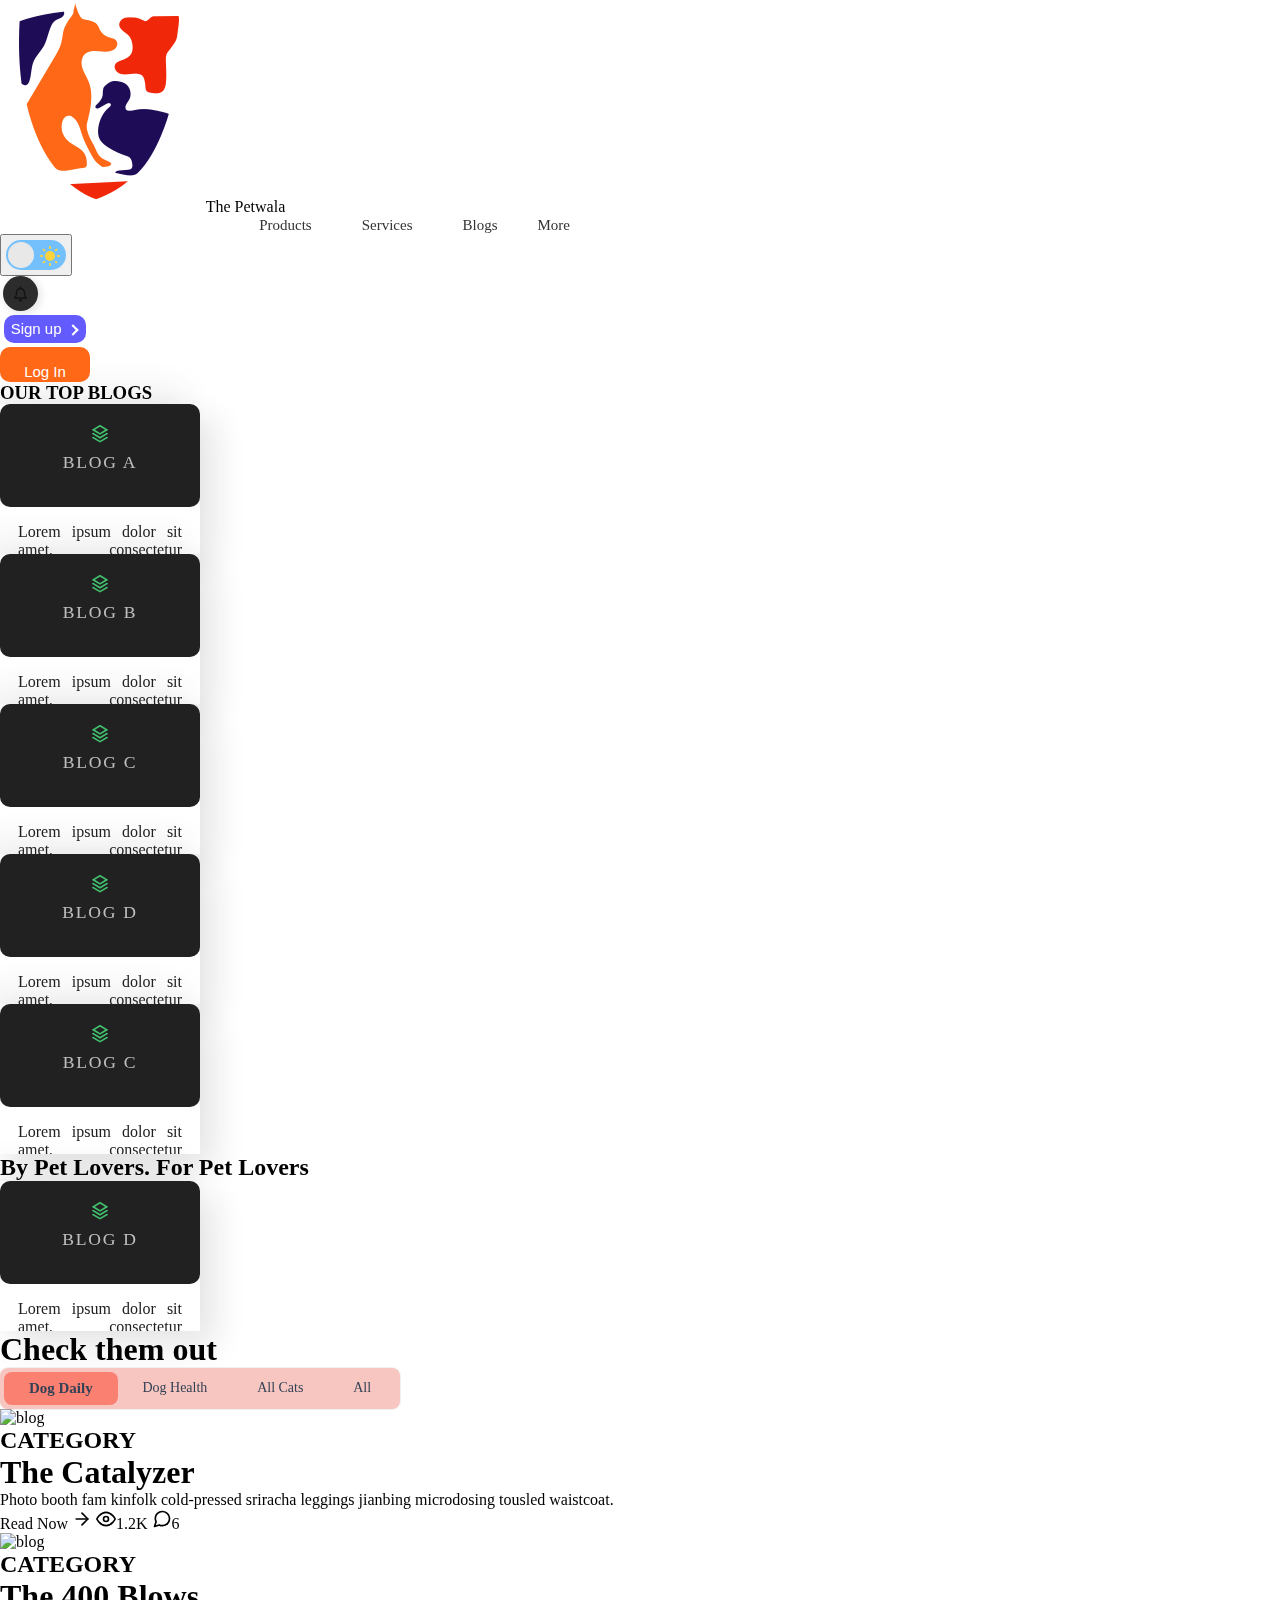
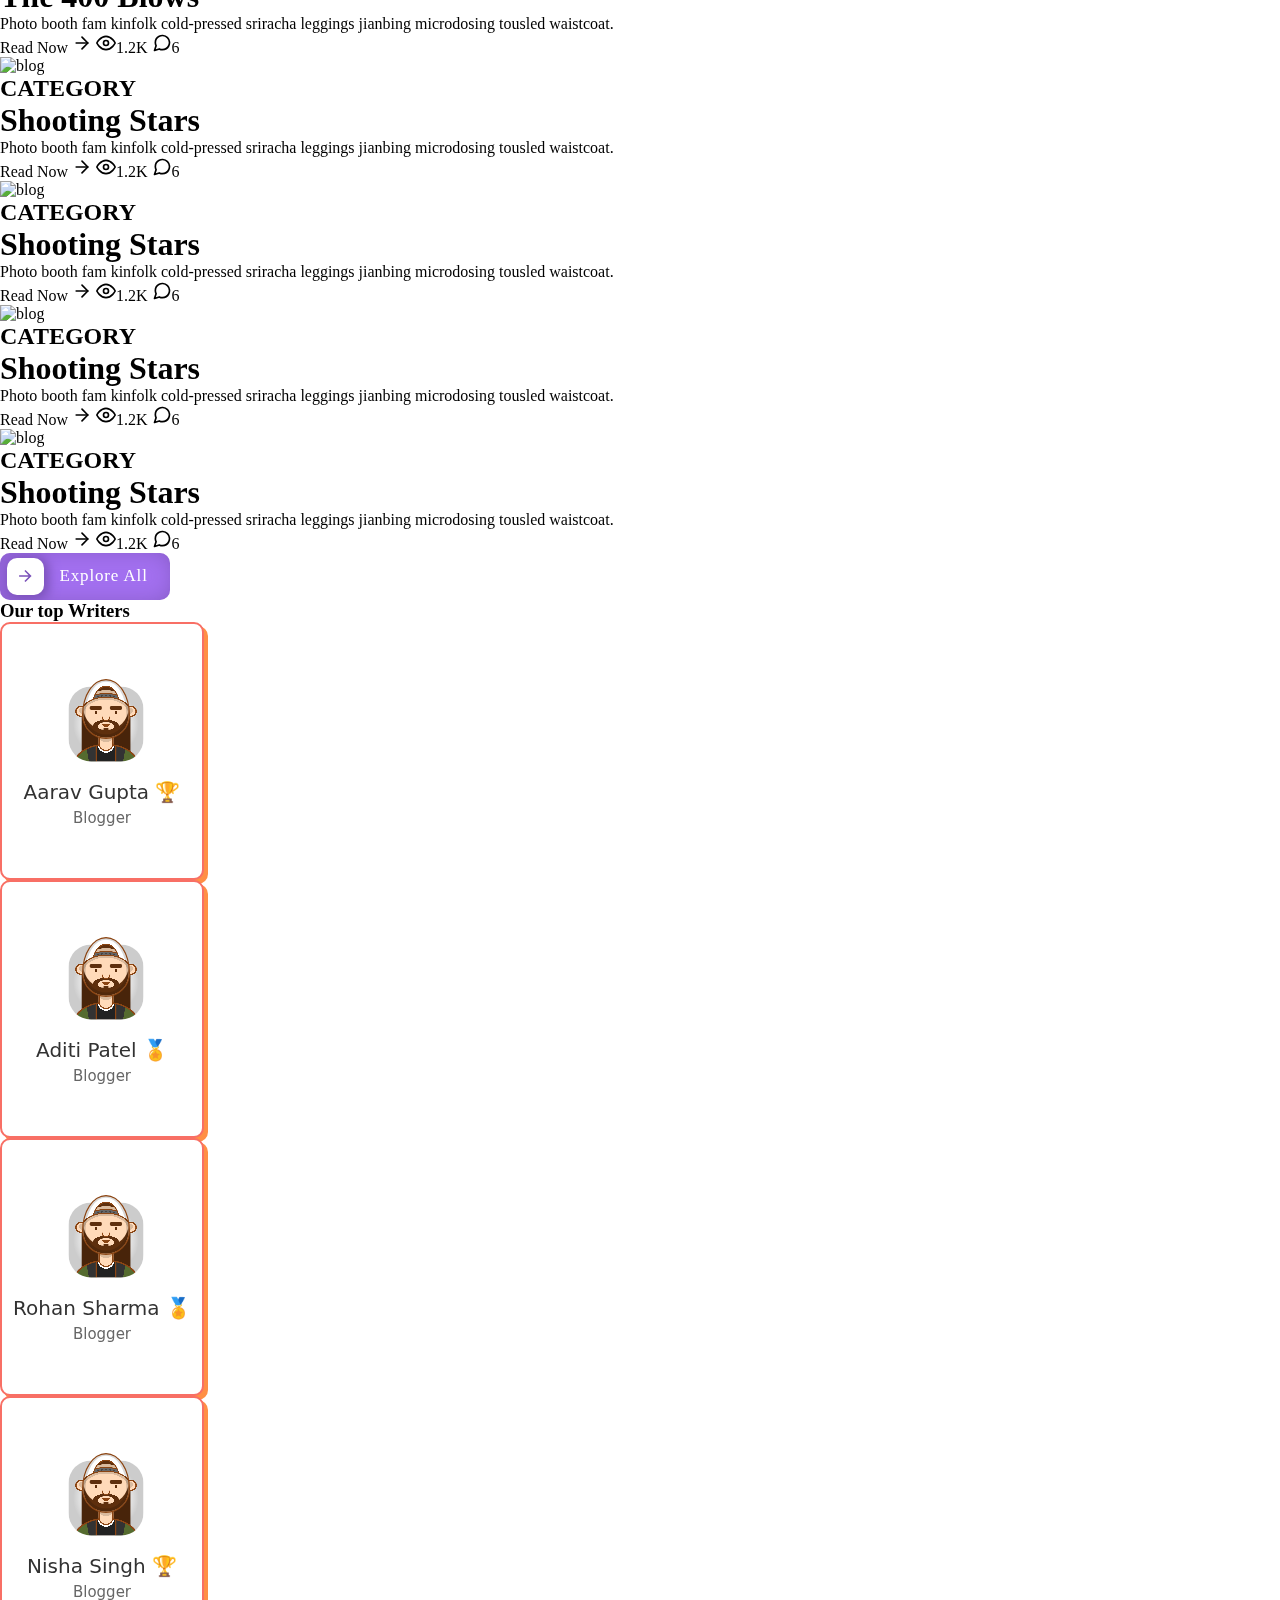
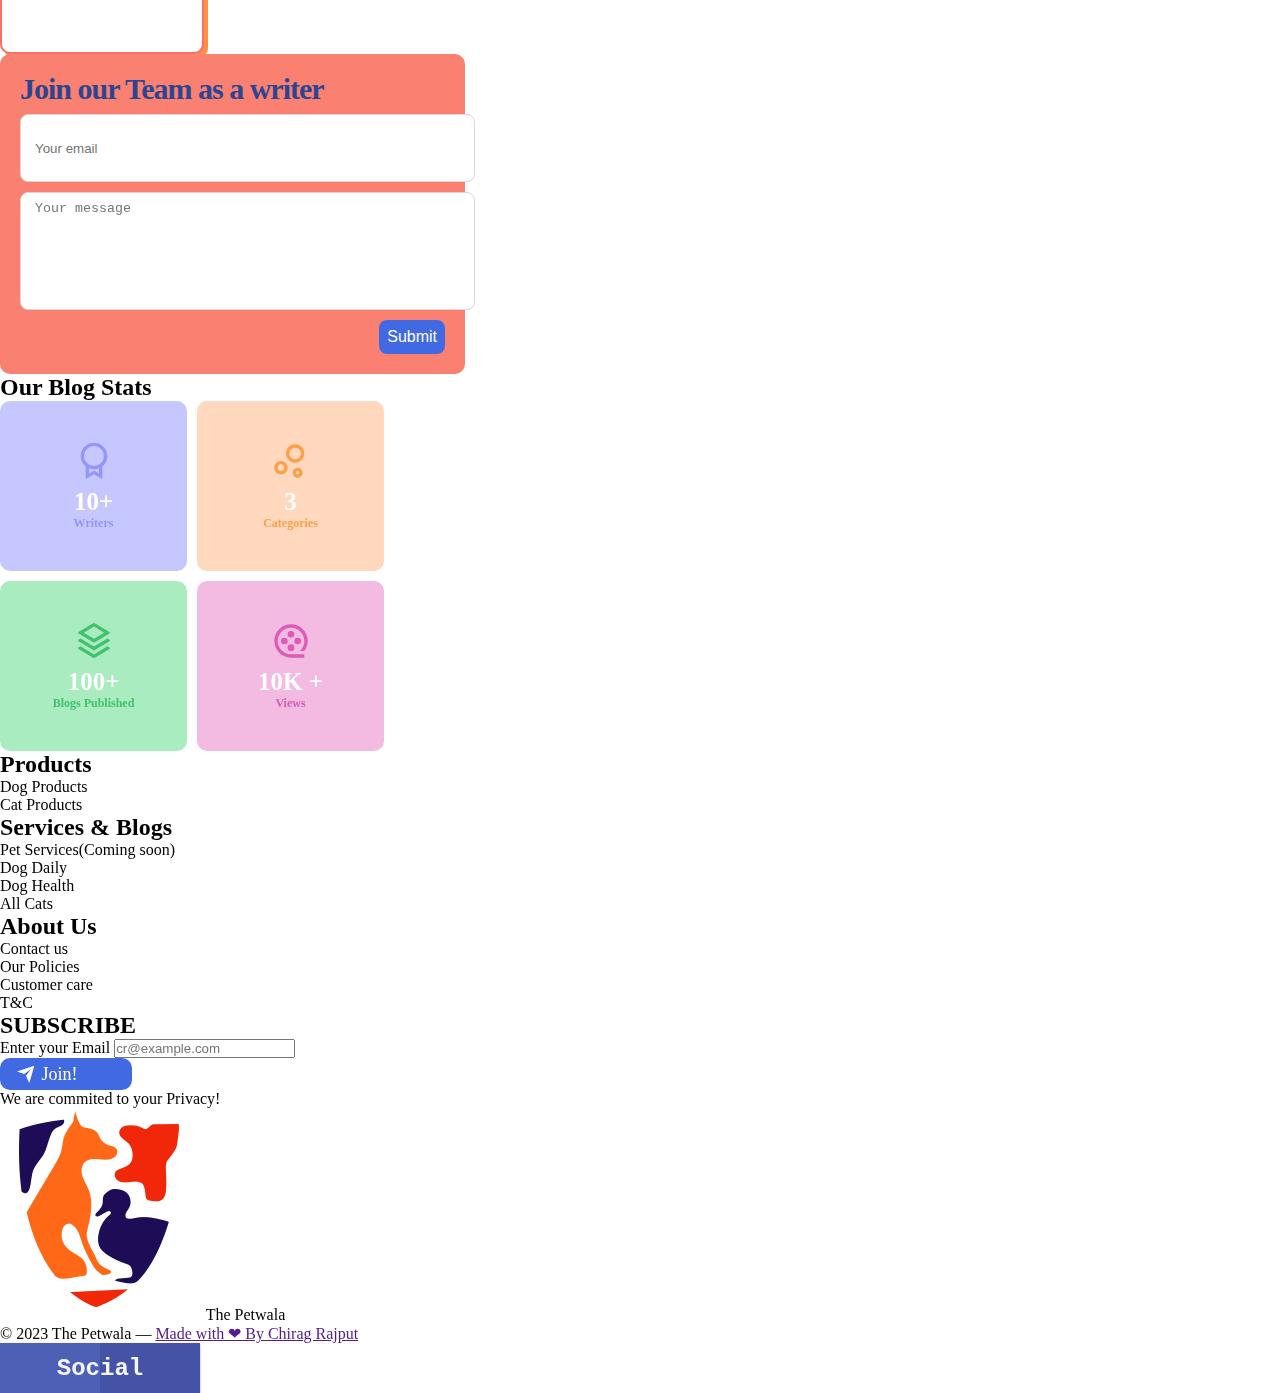
==== commit bf1b2bdf: "Updates to Blog Page and Dropdown Menu" ====
--- a/Pages/blogs.html
+++ b/Pages/blogs.html
@@ -6,7 +6,7 @@
     <meta http-equiv="X-UA-Compatible" content="IE=edge">
     <meta name="viewport" content="width=device-width, initial-scale=1.0">
     <script src="https://cdn.tailwindcss.com"></script>
-    <link rel="stylesheet" href="style.css">
+    <link rel="stylesheet" href="../style.css">
     <link rel="stylesheet" href="../css/themeswitch.css">
     <link rel="stylesheet" href="../css/social-footer.css">
     <link rel="stylesheet" href="../css/card.css">
@@ -20,77 +20,192 @@
     </title>
 </head>
 
-<body>
-
-    <header class="text-gray-600 body-font bg-transparent bg-opacity-0 navbarbg">
-        <div
-            class="container mx-auto flex flex-wrap p-3 justify-center flex-col md:flex-row items-center bg-transparent bg-opacity-0">
-            <a class="flex title-font font-medium items-center text-gray-900 mb-4 md:mb-0">
-                <img src="/Images/Logo-2.png" class="h-12">
-                <span class="ml-3 text-2xl ">The Petwala</span>
-
-            </a>
-            <nav class="md:ml-auto flex flex-wrap items-center text-base justify-center">
-                <a class="mr-9 navbtn">Services</a>
-                <a class="mr-9 navbtn">Products</a>
-                <a class="mr-9 navbtn font-bold">Blogs</a>
-                <a class="mr-9 navbtn">More</a>
-            </nav>
-            <!--theme button-->
-            <button><label class="switch">
-                    <span class="sun"><svg xmlns="http://www.w3.org/2000/svg" viewBox="0 0 24 24">
-                            <g fill="#ffd43b">
-                                <circle r="5" cy="12" cx="12"></circle>
-                                <path
-                                    d="m21 13h-1a1 1 0 0 1 0-2h1a1 1 0 0 1 0 2zm-17 0h-1a1 1 0 0 1 0-2h1a1 1 0 0 1 0 2zm13.66-5.66a1 1 0 0 1 -.66-.29 1 1 0 0 1 0-1.41l.71-.71a1 1 0 1 1 1.41 1.41l-.71.71a1 1 0 0 1 -.75.29zm-12.02 12.02a1 1 0 0 1 -.71-.29 1 1 0 0 1 0-1.41l.71-.66a1 1 0 0 1 1.41 1.41l-.71.71a1 1 0 0 1 -.7.24zm6.36-14.36a1 1 0 0 1 -1-1v-1a1 1 0 0 1 2 0v1a1 1 0 0 1 -1 1zm0 17a1 1 0 0 1 -1-1v-1a1 1 0 0 1 2 0v1a1 1 0 0 1 -1 1zm-5.66-14.66a1 1 0 0 1 -.7-.29l-.71-.71a1 1 0 0 1 1.41-1.41l.71.71a1 1 0 0 1 0 1.41 1 1 0 0 1 -.71.29zm12.02 12.02a1 1 0 0 1 -.7-.29l-.66-.71a1 1 0 0 1 1.36-1.36l.71.71a1 1 0 0 1 0 1.41 1 1 0 0 1 -.71.24z">
-                                </path>
-                            </g>
-                        </svg></span>
-                    <span class="moon"><svg xmlns="http://www.w3.org/2000/svg" viewBox="0 0 384 512">
-                            <path
-                                d="m223.5 32c-123.5 0-223.5 100.3-223.5 224s100 224 223.5 224c60.6 0 115.5-24.2 155.8-63.4 5-4.9 6.3-12.5 3.1-18.7s-10.1-9.7-17-8.5c-9.8 1.7-19.8 2.6-30.1 2.6-96.9 0-175.5-78.8-175.5-176 0-65.8 36-123.1 89.3-153.3 6.1-3.5 9.2-10.5 7.7-17.3s-7.3-11.9-14.3-12.5c-6.3-.5-12.6-.8-19-.8z">
-                            </path>
-                        </svg></span>
-                    <input type="checkbox" class="input">
-                    <span class="slider"></span>
-                </label></button>
-            <!--Notification button-->
-            <button class="buttonntf">
-                <svg viewBox="0 0 448 512" class="bell">
-                    <path
-                        d="M224 0c-17.7 0-32 14.3-32 32V49.9C119.5 61.4 64 124.2 64 200v33.4c0 45.4-15.5 89.5-43.8 124.9L5.3 377c-5.8 7.2-6.9 17.1-2.9 25.4S14.8 416 24 416H424c9.2 0 17.6-5.3 21.6-13.6s2.9-18.2-2.9-25.4l-14.9-18.6C399.5 322.9 384 278.8 384 233.4V200c0-75.8-55.5-138.6-128-150.1V32c0-17.7-14.3-32-32-32zm0 96h8c57.4 0 104 46.6 104 104v33.4c0 47.9 13.9 94.6 39.7 134.6H72.3C98.1 328 112 281.3 112 233.4V200c0-57.4 46.6-104 104-104h8zm64 352H224 160c0 17 6.7 33.3 18.7 45.3s28.3 18.7 45.3 18.7s33.3-6.7 45.3-18.7s18.7-28.3 18.7-45.3z">
-                    </path>
-                </svg>
-            </button>
-            <!--Sign up button-->
-            <button class="sign-up " id="signup">
-                <p>Sign up</p>
-                <div class="arrow-wrapper">
-                    <div class="arrow"></div>
-
-                </div>
-            </button>
-            <button class="log-in1" id="login">
-                <div>
-                    <span>
-                        <p>Log In</p>
-                    </span>
-                </div>
-                <div class="log-in2">
-                    <span>
-                        <p>Welcome :)</p>
-                    </span>
-                </div>
-            </button>
+<body >
+
+   
+  <header class="text-gray-600 body-font bg-transparent bg-opacity-0 navbarbg"> 
+    <div class="container mx-auto flex flex-wrap pt-1 pb-2 justify-between flex-col md:flex-row items-center bg-transparent bg-opacity-0">
+      <a class="flex title-font font-medium items-center text-gray-900 mb-4 md:mb-0 mx-2">
+        <img src="/Images/Logo-2.png" class="h-12">
+        <span class="ml-3 text-2xl font-bold ">The Petwala</span>
+
+      </a>
+      <!-- <nav class="md:ml-auto flex flex-wrap items-center text-base justify-center relative">
+        <a class="mr-9 navbtn">Services</a>
+        <a class="mr-9 navbtn">Products</a>
+        <a class="mr-9 navbtn" href="/Pages/blogs.html">Blogs</a>
+        <a class="mr-9 navbtn more ">More <i class="fa-solid fa-sort-down px-2 pt-1 absolute " style="color: #000000;"></i><i class="fa-solid fa-sort-up px-2 pt-1 absolute  " style="color: #000000;"></i>
+          <div class="more-drop  w-32-h-auto">
+            <ul class=" flex flex-col z-20 bg-white absolute mt-2 w-32 pl-1 rounded-lg h-auto   ">
+              <li class="line-anim p-2">About Us</li>
+              <li class=" line-anim p-2">Contact Us</li>
+              <li class=" line-anim p-2">FAQ</li>
+              <li class=" line-anim p-2">Contact Us</li>
+              <li class=" line-anim p-2 mb-2">FAQ</li>
+            </ul>
+          </div>
+        </a>
+      </nav> -->
+      <div class="flex justify-end basis-3/3">
+        <div class="menu-bar basis-3/4 ">
+          <ul>
+            <li><a href="#">Products <i class="fas fa-caret-down "></i></a>
+              <div class="dropdown-menu w-auto  absolute  mr-8">
+                <ul class="flex flex-col">
+                  <li><a href="#">Food</a></li>
+                  <li><a href="#">Accessories</a></li>
+                  <li><a href="#">Toys</a></li>
+                  <li><a href="#">Grooming</a></li>
+                  <li><a href="#">Medicines</a></li>
+                </ul>
+              </div>
+            </li>
+            <li><a href="#">Services <i class="fas fa-caret-down "></i></a>
+              <div class="dropdown-menu w-auto absolute mr-8">
+                <ul class="flex ">
+                  <div>
+                    <li><a href="#">Pet Adoption</a></li>
+                  <li><a href="#">Veterinary</a></li>
+                  <li><a href="#">Grooming</a></li>
+                  <li><a href="#">Training</a></li>
+                  </div>
+                  <div>
+                    <li><a href="#">Pet Boarding</a></li>
+                  <li><a href="#">Pet Walking</a></li>
+                  <li><a href="" class="  ">Locations <i class="fas fa-caret-right mr-5  "></i></a>
+                    <div class="dropdown-menu-1">
+                      <ul class="flex flex  ">
+                        <div>
+                          <p class="font-bold text-xl ml-2 text-gray-100 hover:scale-110 transition-all"> Karnataka</p>
+                          <li><a href="">Bangalore</a></li>
+                          <li><a href="">Mysore</a></li>
+                          <li><a href="">Mangalore</a></li>
+                          <li><a href="">Hubli</a></li>
+                          <li><a href="">Belgaum</a></li>
+                        </div>
+                        <div>
+                          <div flex flex-col>
+                            <p class="font-bold text-xl ml-2 text-gray-100 hover:scale-110 transition-all"> Tamil Nadu</p>
+                          <li><a href="">Chennai</a></li>
+                          <li><a href="">Coimbatore</a></li>
+                          </div>
+                          <div>
+                            <p class="font-bold text-xl ml-2 text-gray-100 hover:scale-110 transition-all mt-2"> Telangana</p>
+                          <li><a href="">Hyderabad</a></li>
+                          </div>
+                        </div>
+                        <div>
+                          <p class="font-bold text-xl ml-2 text-gray-100 hover:scale-110 transition-all"> Kerala</p>
+                          <li><a href="">Kochi</a></li>
+                          <li><a href="">Trivandrum</a></li>
+                          <li><a href="">Kozhikode</a></li>
+                      </ul>
+                    </div>
+                  </li>
+                  </div>
+                  
+
+                  
+
+                </ul>
+              </div>
+            </li>
+            <li><a href="/Pages/blogs.html">Blogs</a></li>
+            <li class=""><a href="#">More <i class="fas fa-caret-down "></i></a>
+                <div class="dropdown-menu mt-">
+                    <ul class="flex flex-row justify-between w-auto  items-start mt-12 ">
+                      <div>
+                      <li><a href="#">Our Mission</a></li>
+                      <li><a href="#">About Us</a></li>
+                      <li><a href="#">FAQ</a></li>
+                      <li><a href="#"> We are Hiring</a>
+                        <li><a href="#"> Contact Us</a>
+                      </li>
+  
+                      </div>
+                      <div class="flex flex-col">
+                      <li><a href="#">Return Policy</a></li>
+                      <li><a href="#">T&C</a></li>
+                      <li><a href="#">Service Policies</a></li>
+                      <li><a href="#">Privacy Policy</a>
+                      </li>
+                      </div>
+                      <div><img src="/Images/main poster.png"  class="h-32 mr-5 pr-5 mt-3  rounded-lg
+                        " style="width: 450px;" ></div>
+                      <!-- <li>
+                        <a href="#">More <i class="fas fa-caret-right"></i></a>
+                        
+                        <div class="dropdown-menu-1">
+                          <ul>
+                            <li><a href="#">Our Mission</a></li>
+                            <li><a href="#">Our Polices</a></li>
+                            <li><a href="#">T&C</a></li>
+                            <li><a href="#">About Us</a></li>
+                            <li><a href="#">Contact Us</a></li>
+                          </ul>
+                        </div>
+                      </li> -->
+                     
+                    </ul>
+                  </div>
+            </li>
+            
+          </ul>
         </div>
-    </header>
+        <!--theme button-->
+        <div class="flex justify-center items-center basis-1/2">
+          <button><label class="switch">
+            <span class="sun"><svg xmlns="http://www.w3.org/2000/svg" viewBox="0 0 24 24">
+                <g fill="#ffd43b">
+                  <circle r="5" cy="12" cx="12"></circle>
+                  <path
+                    d="m21 13h-1a1 1 0 0 1 0-2h1a1 1 0 0 1 0 2zm-17 0h-1a1 1 0 0 1 0-2h1a1 1 0 0 1 0 2zm13.66-5.66a1 1 0 0 1 -.66-.29 1 1 0 0 1 0-1.41l.71-.71a1 1 0 1 1 1.41 1.41l-.71.71a1 1 0 0 1 -.75.29zm-12.02 12.02a1 1 0 0 1 -.71-.29 1 1 0 0 1 0-1.41l.71-.66a1 1 0 0 1 1.41 1.41l-.71.71a1 1 0 0 1 -.7.24zm6.36-14.36a1 1 0 0 1 -1-1v-1a1 1 0 0 1 2 0v1a1 1 0 0 1 -1 1zm0 17a1 1 0 0 1 -1-1v-1a1 1 0 0 1 2 0v1a1 1 0 0 1 -1 1zm-5.66-14.66a1 1 0 0 1 -.7-.29l-.71-.71a1 1 0 0 1 1.41-1.41l.71.71a1 1 0 0 1 0 1.41 1 1 0 0 1 -.71.29zm12.02 12.02a1 1 0 0 1 -.7-.29l-.66-.71a1 1 0 0 1 1.36-1.36l.71.71a1 1 0 0 1 0 1.41 1 1 0 0 1 -.71.24z">
+                  </path>
+                </g>
+              </svg></span>
+            <span class="moon"><svg xmlns="http://www.w3.org/2000/svg" viewBox="0 0 384 512">
+                <path
+                  d="m223.5 32c-123.5 0-223.5 100.3-223.5 224s100 224 223.5 224c60.6 0 115.5-24.2 155.8-63.4 5-4.9 6.3-12.5 3.1-18.7s-10.1-9.7-17-8.5c-9.8 1.7-19.8 2.6-30.1 2.6-96.9 0-175.5-78.8-175.5-176 0-65.8 36-123.1 89.3-153.3 6.1-3.5 9.2-10.5 7.7-17.3s-7.3-11.9-14.3-12.5c-6.3-.5-12.6-.8-19-.8z">
+                </path>
+              </svg></span>
+            <input type="checkbox" class="input">
+            <span class="slider"></span>
+          </label></button>
+          <!--Notification button-->
+          <button class="buttonntf">
+            <svg viewBox="0 0 448 512" class="bell"><path d="M224 0c-17.7 0-32 14.3-32 32V49.9C119.5 61.4 64 124.2 64 200v33.4c0 45.4-15.5 89.5-43.8 124.9L5.3 377c-5.8 7.2-6.9 17.1-2.9 25.4S14.8 416 24 416H424c9.2 0 17.6-5.3 21.6-13.6s2.9-18.2-2.9-25.4l-14.9-18.6C399.5 322.9 384 278.8 384 233.4V200c0-75.8-55.5-138.6-128-150.1V32c0-17.7-14.3-32-32-32zm0 96h8c57.4 0 104 46.6 104 104v33.4c0 47.9 13.9 94.6 39.7 134.6H72.3C98.1 328 112 281.3 112 233.4V200c0-57.4 46.6-104 104-104h8zm64 352H224 160c0 17 6.7 33.3 18.7 45.3s28.3 18.7 45.3 18.7s33.3-6.7 45.3-18.7s18.7-28.3 18.7-45.3z"></path></svg>
+         </button>
+         <!--Sign up button-->
+        <button class="sign-up " id="signup" >
+          <p>Sign up</p>
+          <div class="arrow-wrapper">
+            <div class="arrow"></div>
+  
+          </div>
+        </button>
+        <button class="log-in1" id="login">
+          <div>
+            <span>
+              <p>Log In</p>
+            </span>
+          </div>
+          <div class="log-in2">
+            <span>
+              <p>Welcome :)</p>
+            </span>
+          </div>
+        </button>
+      </div>
+      </div>
+    </div>
+  </header>
 
     <!--blogs begin-->
-    <section class="flex flex-col justify-start h-screen pt-24">
+    <section class="flex flex-col justify-start h-screen pt-24 ">
         <h3 class="font-bold text-4xl my- mb-5 flex justify-center">OUR TOP BLOGS</h3>
-        <div class="flex justify-center items-center gap-5">
-
-            <div class="top-blog flex-col items-center -translate-y-8">
+        <div class="flex justify-center items-start z-10 gap-5 ">
+
+            <div class="top-blog flex-col items-center -translate-y-8 z-10">
                 <div class="tb-header flex-col items-center">
                     <div class="tb-img-box">
                         <svg viewBox="0 0 24 24" xmlns="http://www.w3.org/2000/svg">
@@ -181,12 +296,12 @@
                 </div>
             </div>
         </div>
-        <div class="flex flex-row justify-between px-32 gap-5 items-center">
-            <div class="top-blog ">
+        <div class="flex flex-row justify-between px-32 py-5 gap-5 items-start z-0 ">
+            <div class="top-blog z-0 ">
                 <div class="tb-header">
                     <div class="tb-img-box">
                         <svg viewBox="0 0 24 24" xmlns="http://www.w3.org/2000/svg">
-                            <path d="M0 0h24v24H0z" fill="none"></path>
+                            <path d="M0 0h24v2 4H0z" fill="none"></path>
                             <path fill="rgba(66,193,110,1)"
                                 d="M20.083 15.2l1.202.721a.5.5 0 0 1 0 .858l-8.77 5.262a1 1 0 0 1-1.03 0l-8.77-5.262a.5.5 0 0 1 0-.858l1.202-.721L12 20.05l8.083-4.85zm0-4.7l1.202.721a.5.5 0 0 1 0 .858L12 17.65l-9.285-5.571a.5.5 0 0 1 0-.858l1.202-.721L12 15.35l8.083-4.85zm-7.569-9.191l8.771 5.262a.5.5 0 0 1 0 .858L12 13 2.715 7.429a.5.5 0 0 1 0-.858l8.77-5.262a1 1 0 0 1 1.03 0zM12 3.332L5.887 7 12 10.668 18.113 7 12 3.332z">
                             </path>
@@ -204,7 +319,7 @@
                     <a class="tb-btn-link">Read More...</a>
                 </div>
             </div>
-            <h2 class="text-3xl  ">By Pet Lovers. For Pet Lovers</h2>
+            <h2 class="text-3xl py-12  ">By Pet Lovers. For Pet Lovers</h2>
             <div class="top-blog ">
                 <div class="tb-header">
                     <div class="tb-img-box">
--- a/style.css
+++ b/style.css
@@ -0,0 +1,276 @@
+.header img{
+    width: 100%;
+    height: 100%;
+    object-fit: cover;
+    position: absolute;
+    top: 0;
+    left: 0;
+    
+}
+.navbarbg{
+    background: transparent;
+}
+*{
+    margin:0;
+    padding:0;
+    
+}
+
+.flexdiv{
+    display: flex;
+    justify-content: center;
+    align-items: center;
+}
+.firstp{
+    text-align: center;
+    flex-direction: column;
+    height: 650px;  
+}
+
+/* top choice search box*/
+/* .inputBox_container {
+    display: flex;
+    align-items: center;
+    flex-direction: row;
+    max-width: 14em;
+    width: fit-content;
+    height: fit-content;
+    
+    border-radius: 0.8em;
+    overflow: hidden;
+  } */
+  
+  .inputBox:focus {
+    border-color:transparent;
+    animation: glow-border 2s ease-in-out infinite;
+    /* background: red; */
+  }
+
+  @keyframes glow-border {
+    0% {
+      box-shadow: 0 0 5px 2px salmon; /* Start with a small green glow */
+    }
+    50% {
+      box-shadow: 0 0 10px 4px orange; /* Increase the glow size and intensity */
+    }
+    100% {
+      box-shadow: 0 0 5px 2px salmon; /* Return to the smaller glow */
+    }
+  }
+
+  
+  
+  .inputBox {
+    background-color: #333;
+    /* background-color: transparent; */
+    /* color: #ffffff; */
+    border-radius: 10px;
+    padding: 5px;
+    /* outline: none; */
+    width: 100%;
+    color:white;
+    /* border: 0; */
+    padding: 0.5em 1.5em 0.5em 0;
+    font-size: 1em;
+  }
+  
+ .inputBox ::placeholder {
+    color: #abb2bf;
+  }
+
+  .main-tittle{
+    font-size: 80px;
+    font-weight: 700;
+    z-index: -1;
+    color: white;
+    text-shadow: 4px 4px 4px rgba(0, 0, 0, 0.55);
+}
+
+
+
+.wrapper{
+ /* position: relative; */
+ overflow-y: auto;
+ overflow-x: hidden;
+ perspective: 10px;
+ height: 100vh;
+ object-fit: contain;
+ /* scroll-snap-type: proximity; */
+}
+.fcont{
+    display: flex;
+    justify-content: center;
+    align-items: center;
+    height: 100%;
+    transform-style: preserve-3d;
+    z-index: -1;
+    
+}
+.sky{
+    position: absolute;
+    height: 100%;
+    width: 100%;
+    left: 0;
+    object-fit: cover;
+    transform: translateZ(-10px) scale(2);
+}
+.building{
+    position: absolute;
+    /* height: 100%; */
+    width: 100%;
+    object-fit: cover;
+    transform: translateZ(-5px) scale(1.5);
+}
+.animals{
+    position: absolute;
+    /* height: 100%; */
+    width: 100%;
+    transform: translateZ(-2.5px) scale(1.25);
+    object-fit: cover;   
+}
+.fa-sort-down:hover{
+  opacity: 0;
+
+}
+.fa-sort-up:hover{
+  opacity: 1  ;
+}
+
+.more-drop{
+  display : none;
+}
+.more-drop:hover{
+  display: block;
+}
+
+
+
+
+
+
+
+
+:root {
+  --color-primary: #0073ff;
+  --color-white: #e9e9e9;
+  --color-black: #141d28;
+  --color-black-1: #212b38;
+}
+
+* {
+  margin: 0;
+  padding: 0;
+  /* box-sizing: border-box; */
+}
+
+
+
+
+
+.menu-bar {
+  /* background-color: var(--color-black); */
+  /* height: 80px; */
+  width: 600px;
+  display: flex;
+  justify-content: end;
+  align-items: center;
+  /* padding: 0 5%; */
+  z-index: 10;
+  color: #141d28;
+
+  position: relative;
+}
+
+.menu-bar ul {
+  list-style: none;
+  display: flex;
+}
+
+.menu-bar ul li {
+  /* width: 120px; */
+  padding: 0px 20px;
+  /* text-align: center; */
+
+  position: relative;
+}
+
+.menu-bar ul li a {
+  font-size: 15px;
+  color: #333;
+  text-decoration: none;
+
+  transition: all 0.3s;
+}
+
+.dropdown-menu ul li a {
+  color: #fff;
+  
+}
+.menu-bar ul li a:hover {
+  color: var(--color-primary);
+}
+
+.fas {
+  float: right;
+  margin-left: 10px;
+  padding-top: 5px;
+}
+
+/* dropdown menu style */
+.dropdown-menu {
+
+  display: none;
+  width: 750px;
+  z-index: 10;
+}
+
+.menu-bar ul li:hover .dropdown-menu {
+  display: block;
+  position: absolute;
+  
+  height: auto;
+  right: -20px;
+  top: 100%;
+  border-radius: 10px;
+  background-color: var(--color-black);
+}
+
+.menu-bar ul li:hover .dropdown-menu ul {
+  /* display: block; */
+  margin: 10px;
+  
+}
+
+.menu-bar ul li:hover .dropdown-menu ul li {
+  width: 150px;
+  padding: 10px;
+  
+}
+
+
+.dropdown-menu-1 {
+  display: none;
+  border-radius: 10px;
+}
+
+.dropdown-menu ul li:hover .dropdown-menu-1 {
+  display: block;
+  position: absolute;
+  left: 150px;
+  top: 0;
+  
+
+  background-color: var(--color-black);
+}
+.dropdown-menu-1 ul li a {
+  width: 150px;
+  padding: 0px;
+  margin-top: 0px;
+  margin-bottom: 0px;
+}
+
+.hero {
+  height: calc(100vh - 80px);
+  background-image: url(./bg.jpg);
+  background-position: center;
+}